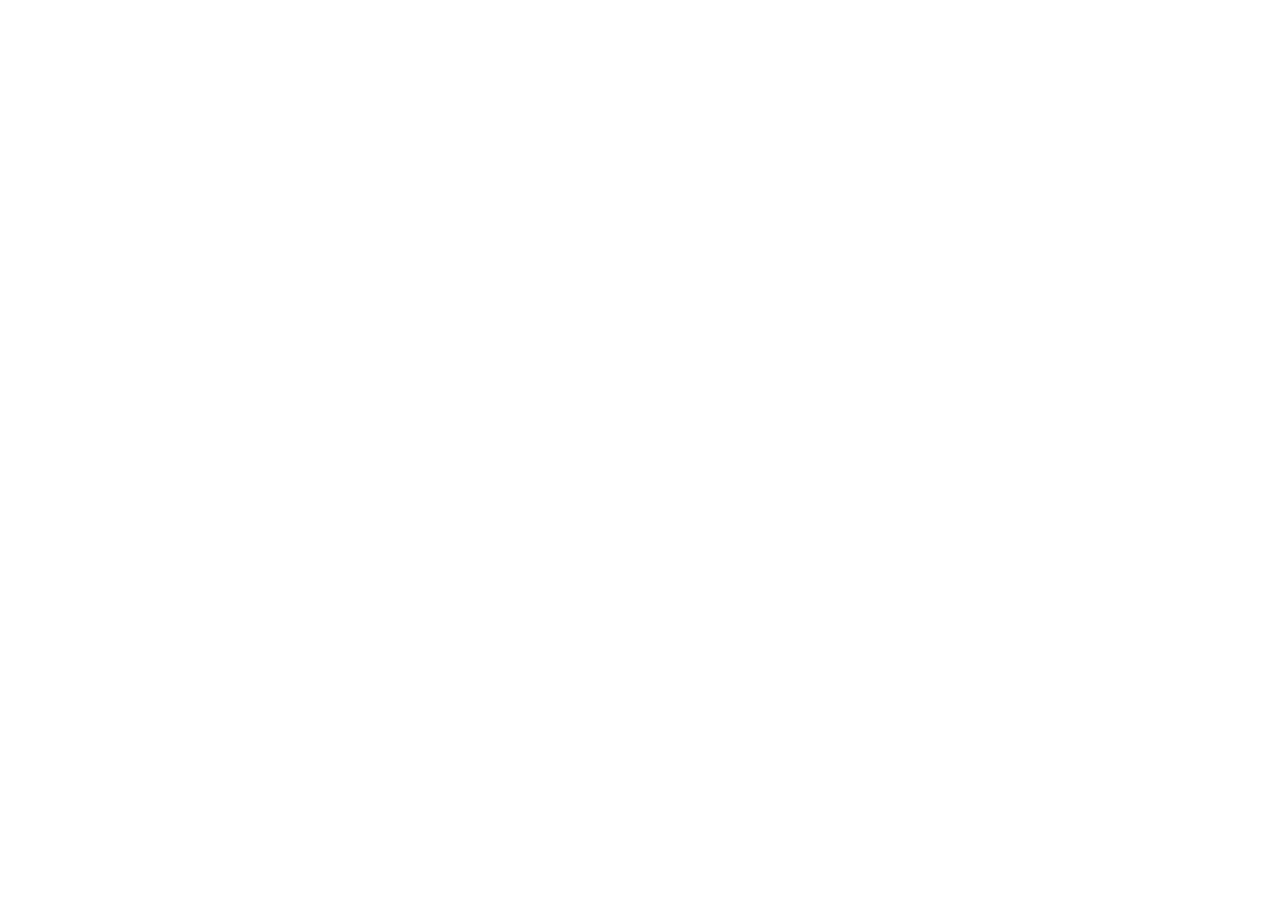
==== index.html @ 270af0a5 ":sparkles: Criando Index" ====
<!DOCTYPE html>
<html lang="pt-br">
<head>
    <meta charset="UTF-8">
    <meta name="viewport" content="width=device-width, initial-scale=1.0">
    <meta name="description" content="Projeto Portfólio">
    <meta name="author" content="Generation Brasil">
    <meta name="keywords" content="HTML, CSS, JavaScript">
    <link rel="icon" type="image/svg" href="./assets/img/favicon.svg" />
    <title>Meu Perfil</title>
</head>
<body>
    
</body>
</html>
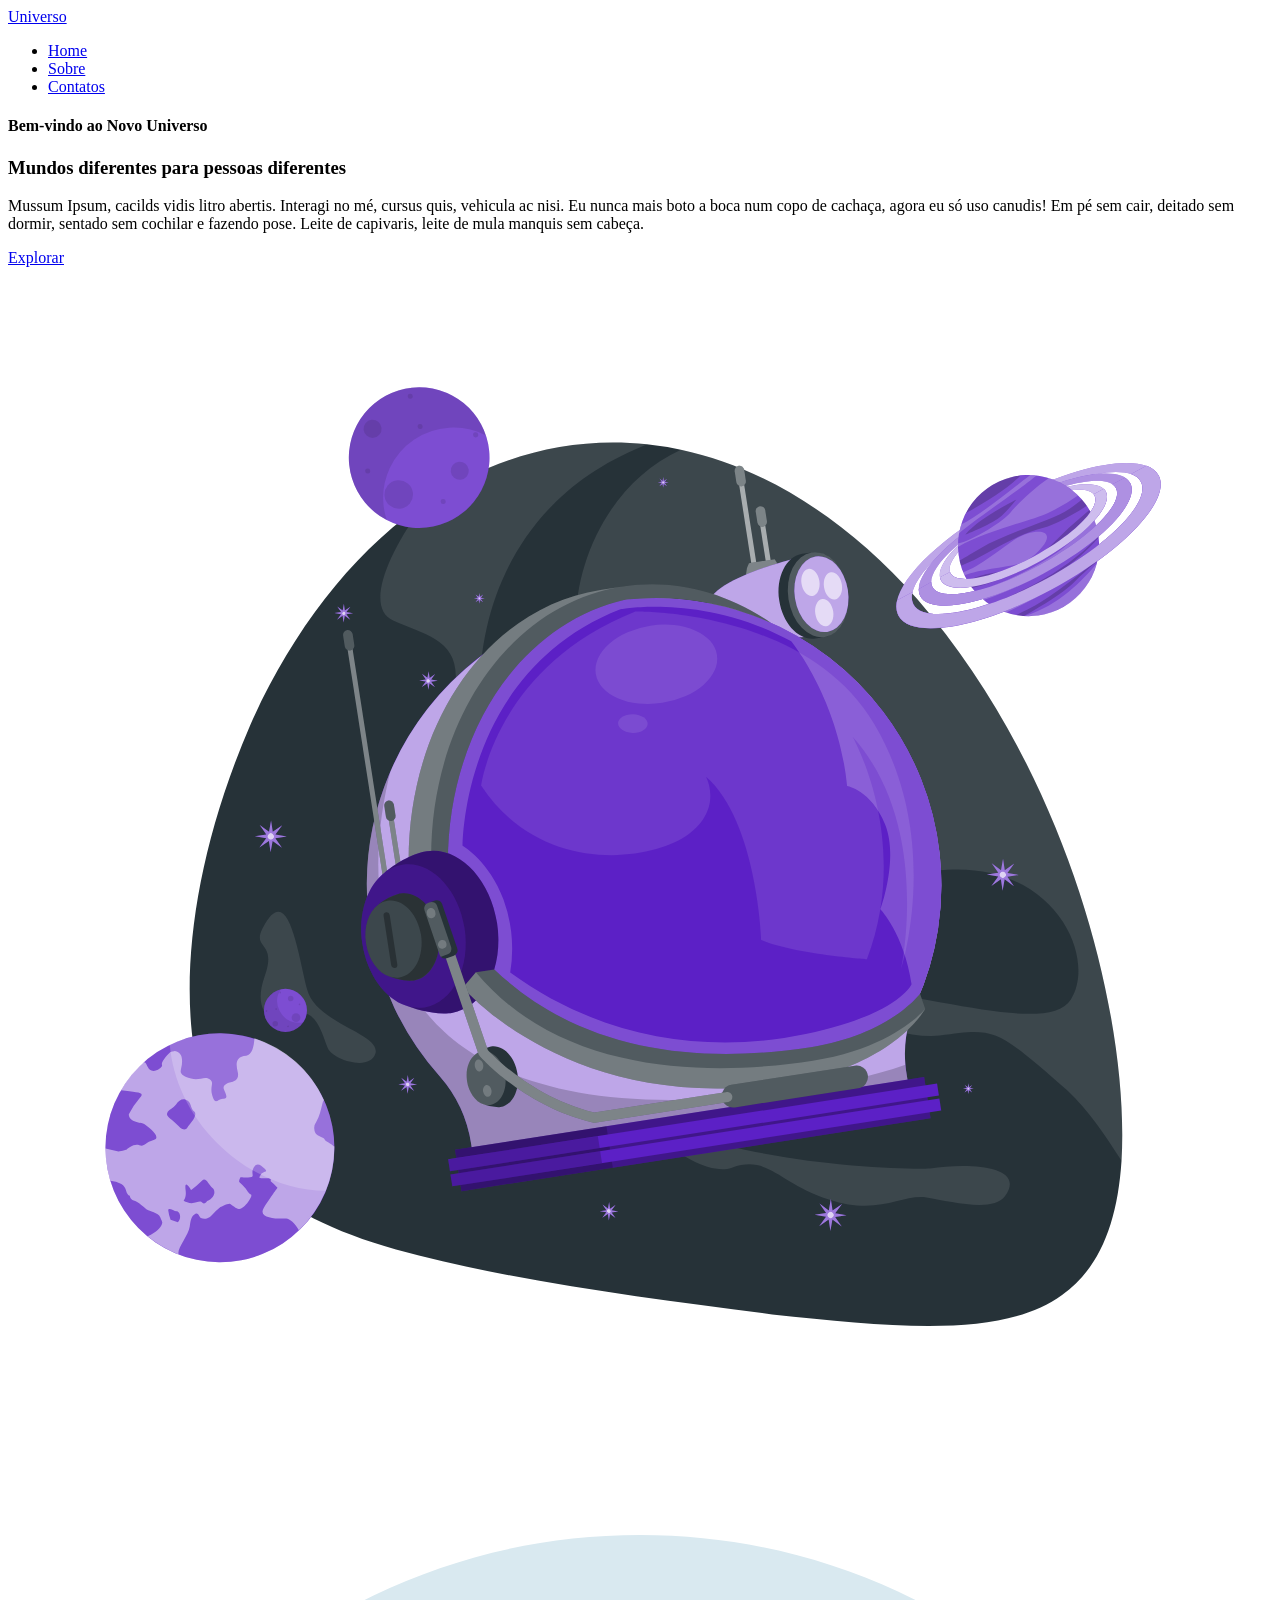
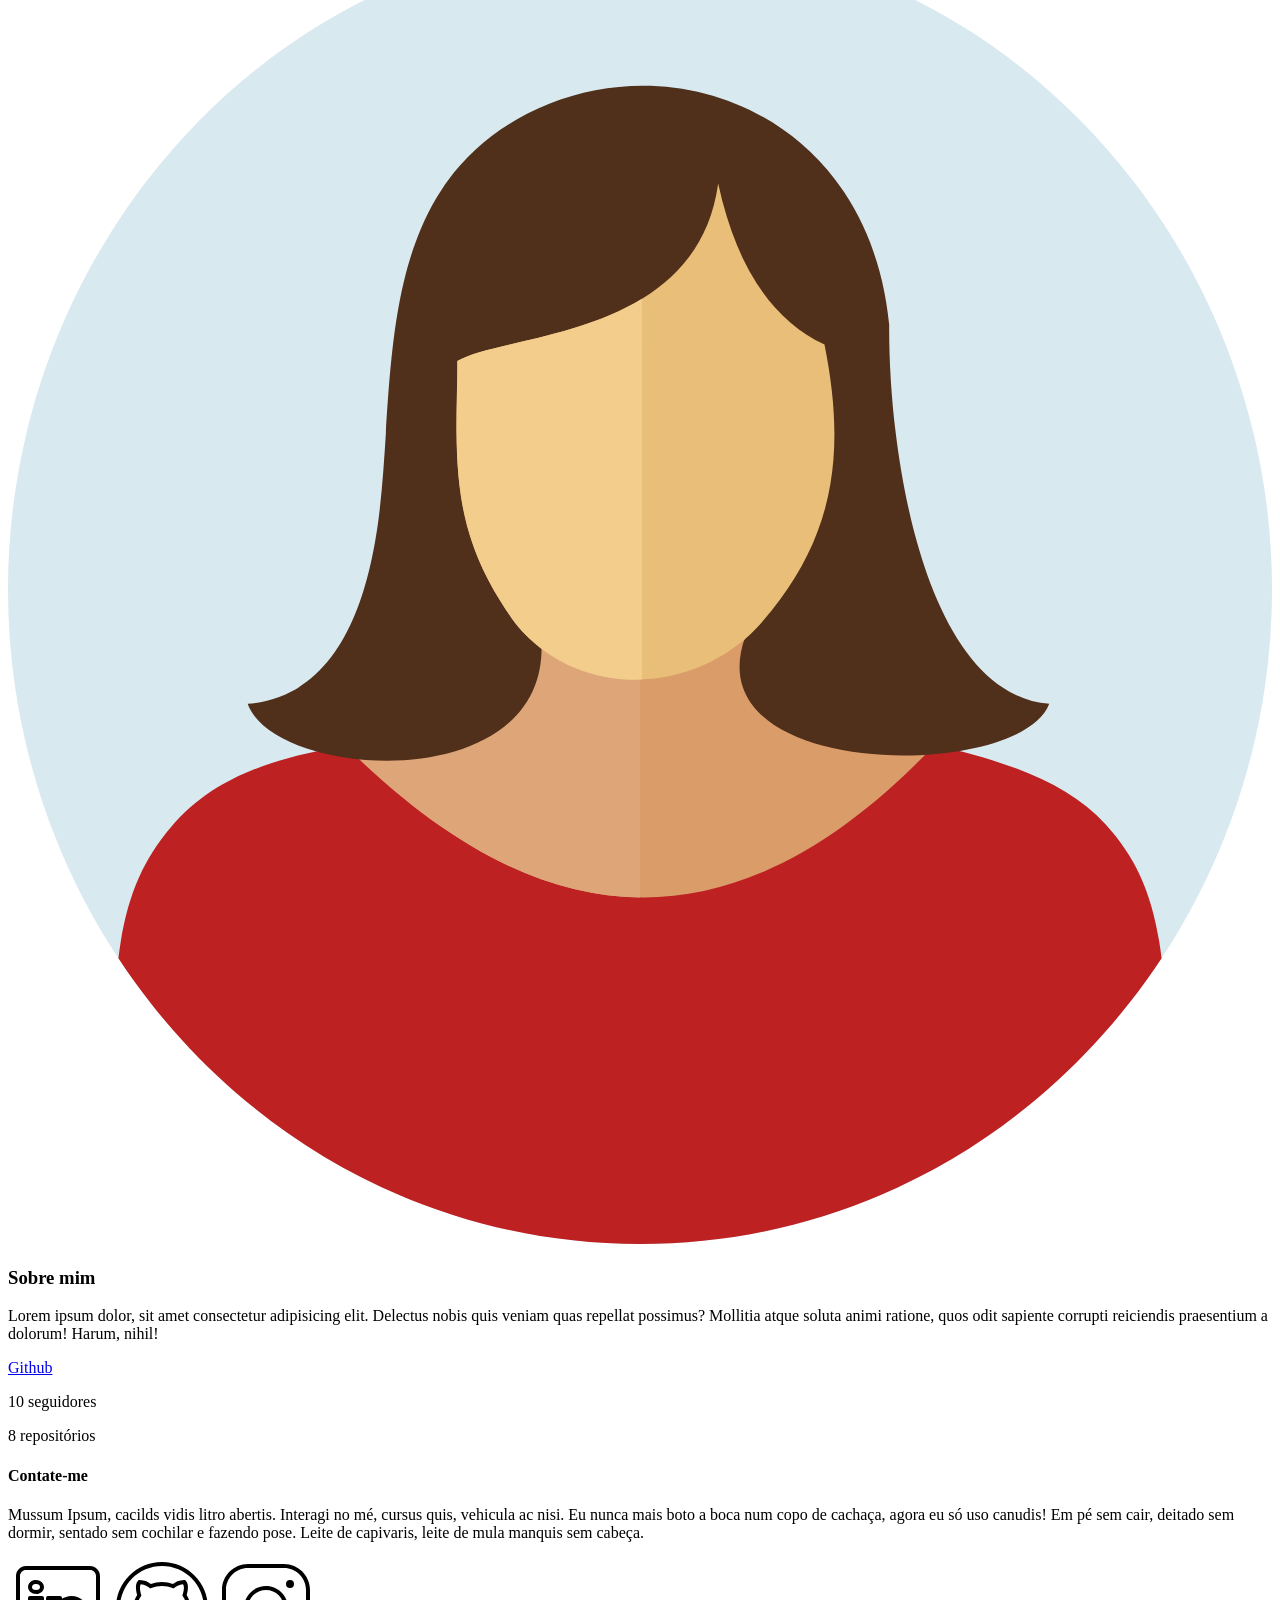
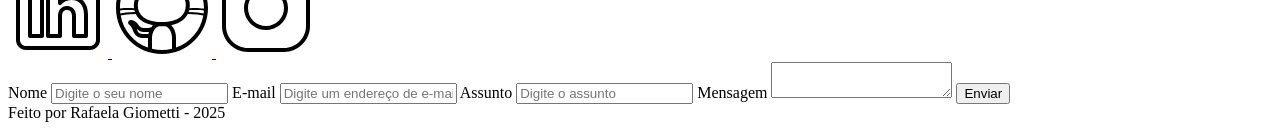
==== commit 0bc11001: ":wrench: Corrigindo Index" ====
--- a/index.html
+++ b/index.html
@@ -3,13 +3,141 @@
 <head>
     <meta charset="UTF-8">
     <meta name="viewport" content="width=device-width, initial-scale=1.0">
-    <meta name="description" content="Projeto Portfólio">
-    <meta name="author" content="Generation Brasil">
-    <meta name="keywords" content="HTML, CSS, JavaScript">
+    <meta name="description" content="Projeto Portfólio da Rafaela, desenvolvedora web fullstack">
+    <meta name="author" content="Rafaela de Souza Giometti">
+    <meta name="keywords" content="portfolio, desenvolvedora, fullstack, HTML, CSS, JavaScript">
     <link rel="icon" type="image/svg" href="./assets/img/favicon.svg" />
     <title>Meu Perfil</title>
 </head>
 <body>
-    
+
+    <!-- Cabeçalho da página -->
+    <header>
+
+        <div id="header_content">
+            <!-- Título do cabeçalho -->
+             <div id="título">
+                <a href="#">Universo</a>
+             </div>
+
+             <!--Menu-->
+            <div id="menu">
+
+        <!-- Barra de Navegação -->
+         <nav>
+            <ul>
+                <li><a href="#">Home</a></li>
+                <li><a href="#about">Sobre</a></li>
+                <li><a href="#contact">Contatos</a></li>
+            </ul>
+         </nav>
+        </div>
+     </div>
+</header>
+
+     <!-- Seção principal da página -->
+    <main>
+
+        <section id="home">
+            <article id="home_texto">
+
+                <h4>Bem-vindo ao Novo Universo</h4>
+                <h1>Mundos diferentes para pessoas diferentes</h1>
+                <p>Mussum Ipsum, cacilds vidis litro abertis. Interagi no mé, cursus quis, vehicula ac nisi. Eu nunca mais boto a boca num copo de cachaça, agora eu só uso canudis! Em pé sem cair, deitado sem dormir, sentado sem cochilar e fazendo pose. Leite de capivaris, leite de mula manquis sem cabeça.</p>
+                <a href="https://github.com/rafagiometti" target="_blank">Explorar</a>
+            </article>
+
+            <article id="home_imagem">
+                <img src="./assets/img/astronauta.svg" alt="Capacete do astronauta com animação">
+
+            </article>
+        </section>
+
+        <section id="about">
+            <img src="./assets/img/user_02.svg" alt="foto perfil github"/>
+       
+        <article id="about_texto">
+            <h1>Sobre mim</h1>
+            <p>Lorem ipsum dolor, sit amet consectetur adipisicing elit. Delectus nobis quis veniam quas repellat possimus? Mollitia atque soluta animi ratione, quos odit sapiente corrupti reiciendis praesentium a dolorum! Harum, nihil!</p>
+
+            <div id="about_github">
+                <a href="https://github.com/rafagiometti" target="_blank">Github</a>
+                <p>10 seguidores</p>
+                <p>8 repositórios</p>
+            </div>
+        </article>
+            
+        </section>
+
+        <section id="contact">
+            <h4>Contate-me</h4>
+            <p>Mussum Ipsum, cacilds vidis litro abertis. Interagi no mé, cursus quis, vehicula ac nisi. Eu nunca mais boto a boca num copo de cachaça, agora eu só uso canudis! Em pé sem cair, deitado sem dormir, sentado sem cochilar e fazendo pose. Leite de capivaris, leite de mula manquis sem cabeça.</p>
+            
+            <div id="icones_redes_sociais">
+                <a href="https://www.linkedin.com/in/rafaelagiometti/
+" target="_blank">
+                    <img src="./assets/img/linkedin.svg" alt="ícone do Linkedin"/>
+                </a>
+
+                <a href="https://github.com/rafagiometti" target="_blank">
+                    <img src="./assets/img/github.svg" alt="ícone do Github"/>
+                 </a>
+
+                    <a href="https://www.instagram.com/rafapic/" target="_blank">
+                    <img src="./assets/img/instagram.svg" alt="ícone do instagram"/>
+                </a>
+            </div>
+
+            <form action="" method="POST">
+                <label for="nome">Nome</label>
+                <input
+                    id="nome"
+                    name="nome"
+                    type="text"
+                    placeholder="Digite o seu nome">
+                    <span id="txtNome"></span>
+
+            
+                <label for="email">E-mail</label>
+                <input
+                    id="email"
+                    name="email"
+                    type="text"
+                    placeholder="Digite um endereço de e-mail válido">
+
+                    <span id="txtEmail"></span>
+
+                    <label for="assunto">Assunto</label>
+                <input
+                    id="assunto"
+                    name="assunto"
+                    type="text"
+                    placeholder="Digite o assunto">
+
+                    <span id="txtAssunto"></span>
+
+                    <label for="mensagem">Mensagem</label>
+                    <textarea
+                    id="mensagem"
+                    name="mensagem"
+                    placeholder="Digite a sua mensagem"
+                    >
+                </textarea>
+
+                <button type="submite">Enviar</button>
+                    
+                </form>
+        </section>
+
+
+
+    </main>
+
+
+    <!-- Rodapé da página -->
+    <footer>
+        Feito por Rafaela Giometti - 2025
+
+    </footer>
 </body>
 </html>
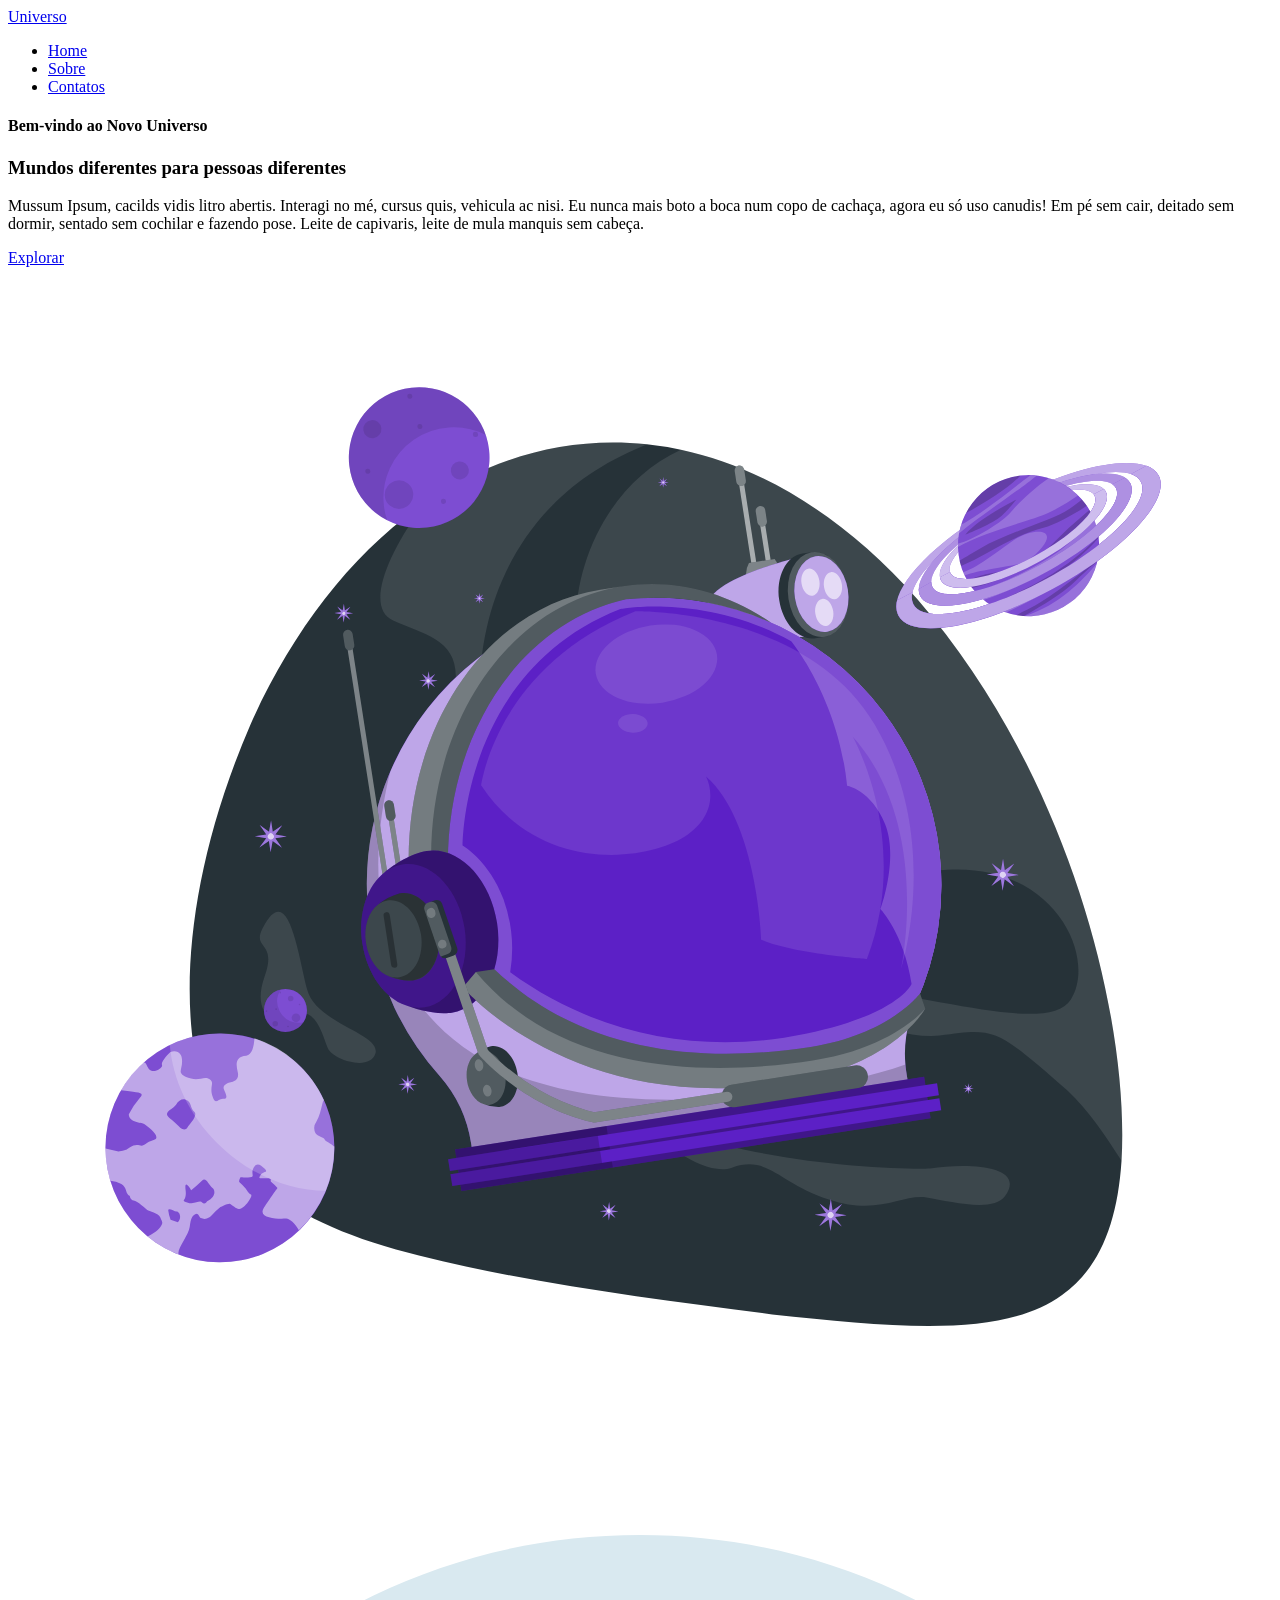
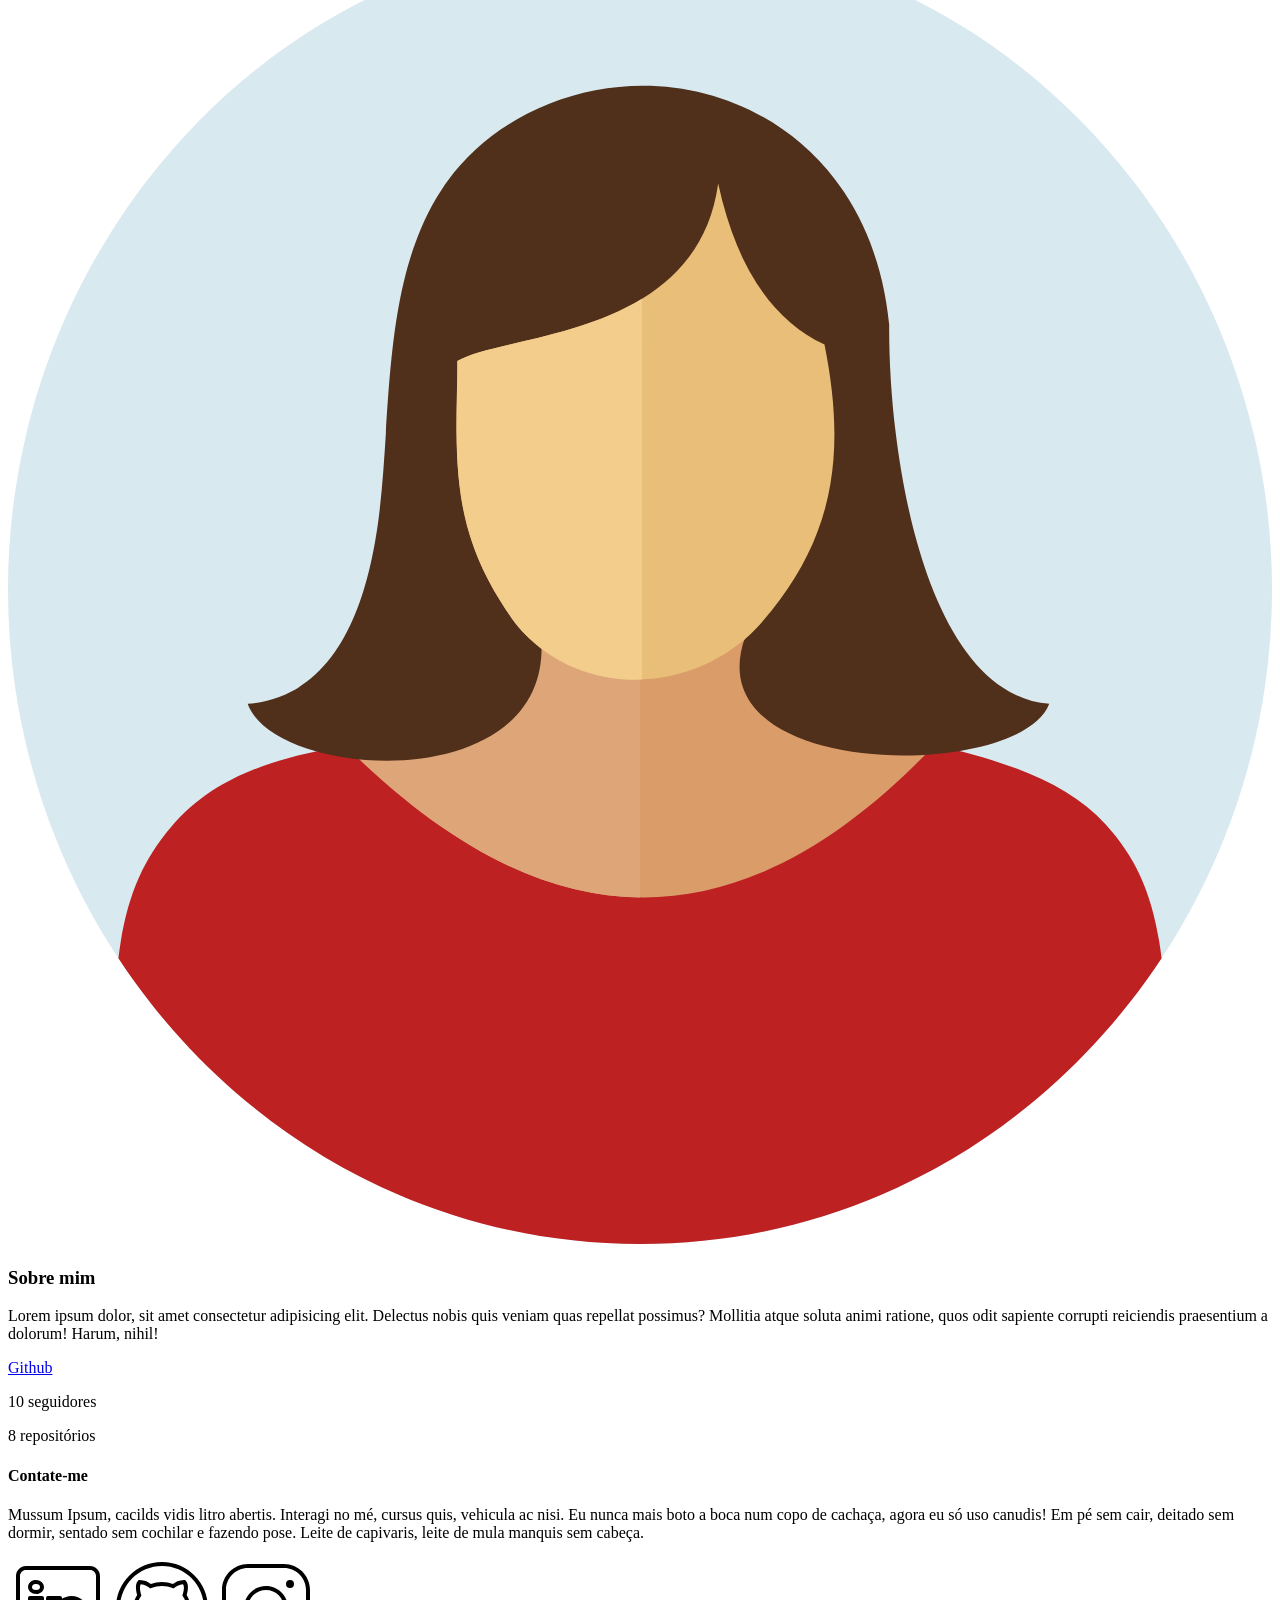
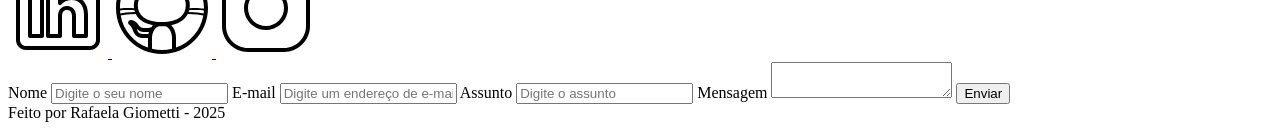
==== commit bb4b1be5: ":sparkles: Adicionando página de sucesso e configurando formulário para redirecionar" ====
--- a/index.html
+++ b/index.html
@@ -88,7 +88,8 @@
                 </a>
             </div>
 
-            <form action="" method="POST">
+            <form action="sucesso.html" method="GET">
+
                 <label for="nome">Nome</label>
                 <input
                     id="nome"
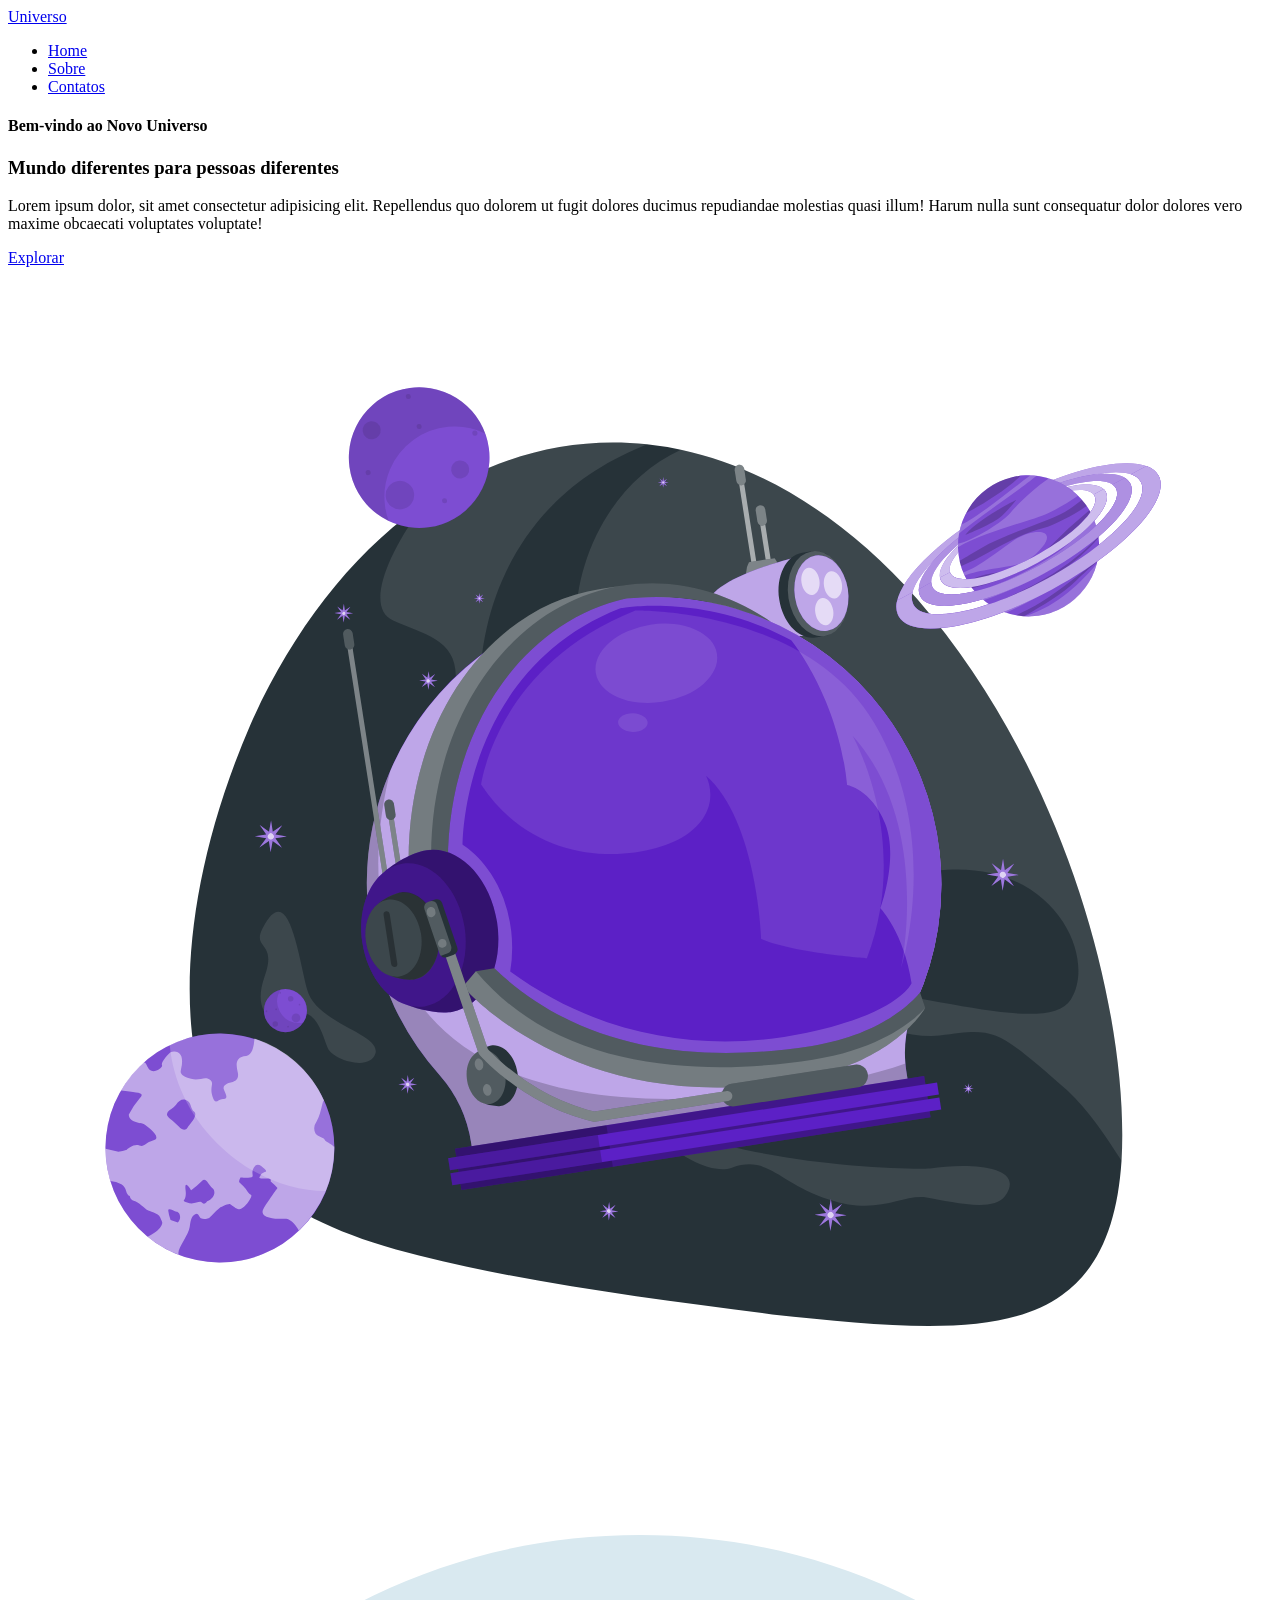
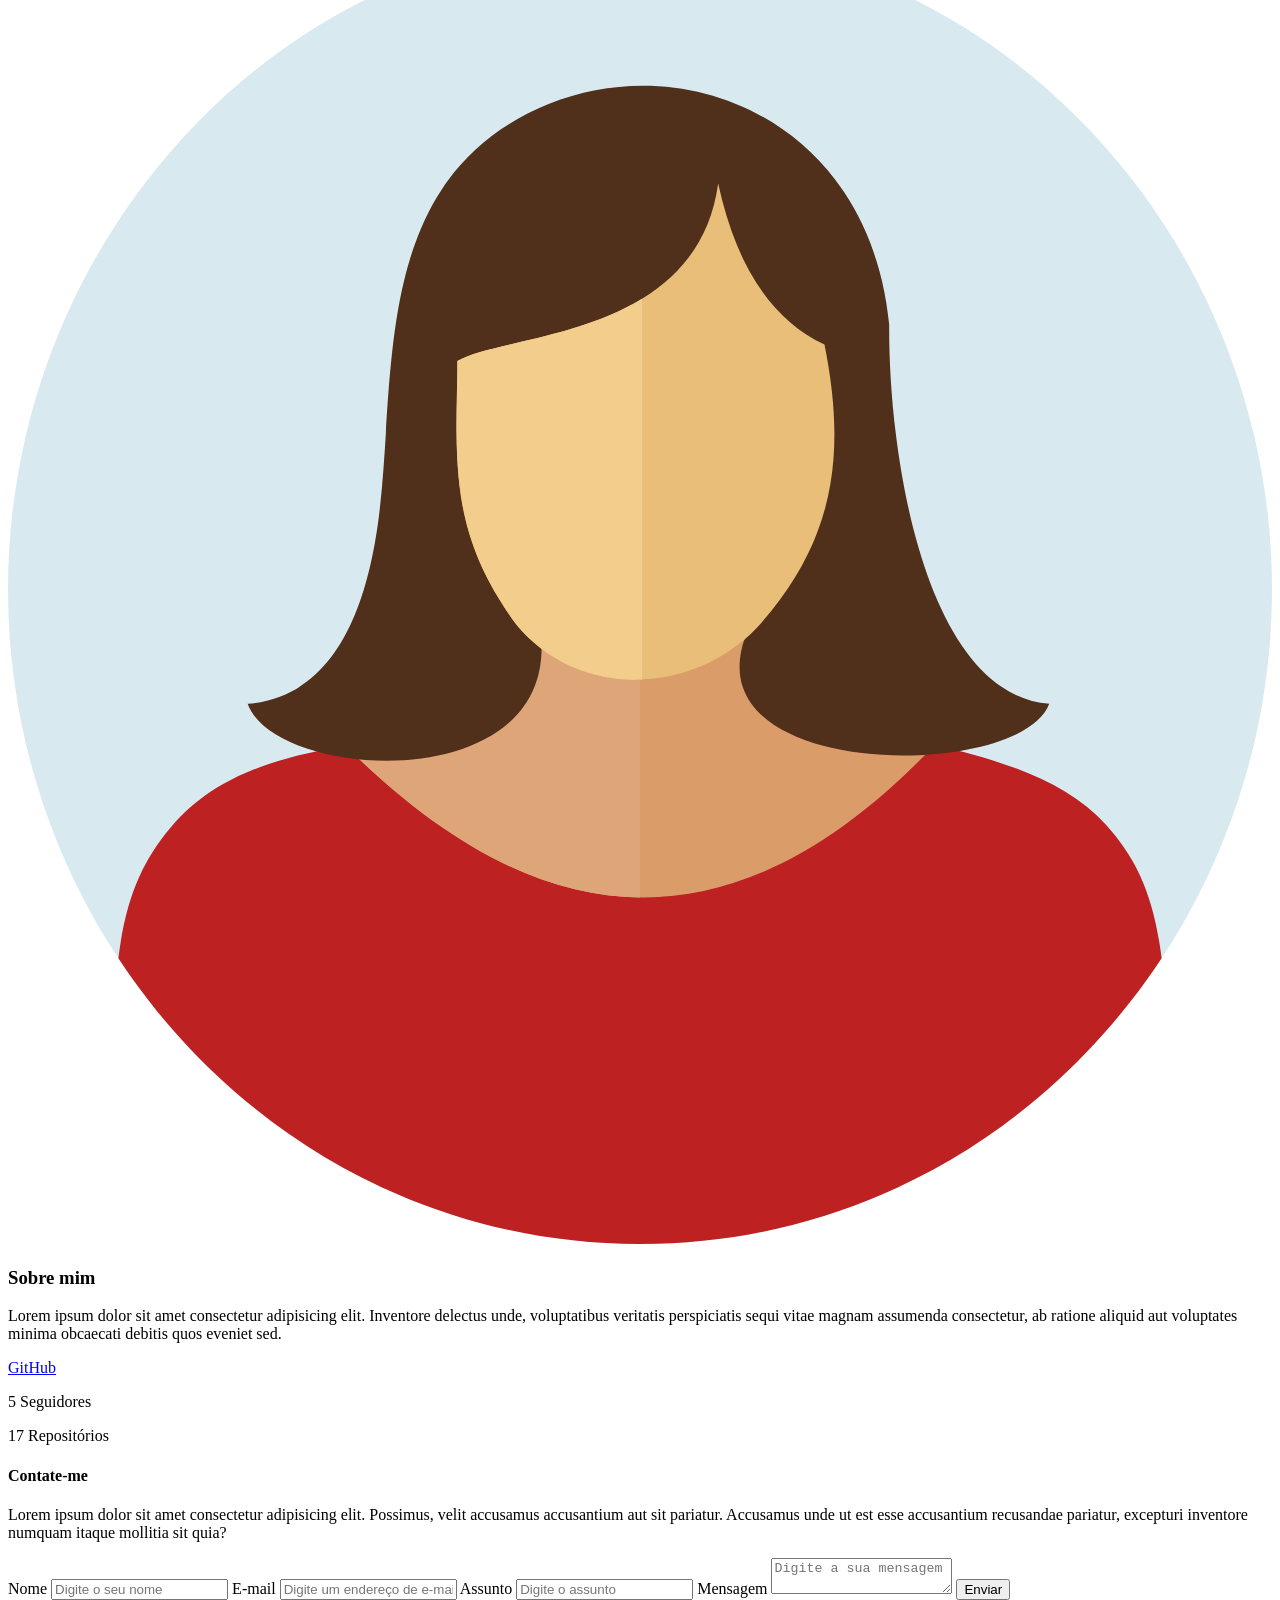
==== commit a7b71291: ":sparkles: Finalizando CSS e ajustando INDEX" ====
--- a/index.html
+++ b/index.html
@@ -1,144 +1,177 @@
 <!DOCTYPE html>
 <html lang="pt-br">
-<head>
-    <meta charset="UTF-8">
-    <meta name="viewport" content="width=device-width, initial-scale=1.0">
-    <meta name="description" content="Projeto Portfólio da Rafaela, desenvolvedora web fullstack">
-    <meta name="author" content="Rafaela de Souza Giometti">
-    <meta name="keywords" content="portfolio, desenvolvedora, fullstack, HTML, CSS, JavaScript">
-    <link rel="icon" type="image/svg" href="./assets/img/favicon.svg" />
-    <title>Meu Perfil</title>
-</head>
-<body>
+  <head>
+    <!-- Servidores de Fontes do Google -->
+    <link rel="preconnect" href="https://fonts.googleapis.com" />
+    <link rel="preconnect" href="https://fonts.gstatic.com" crossorigin />
 
-    <!-- Cabeçalho da página -->
-    <header>
+    <!-- Fonte do Google - Poppins -->
+    <link
+      href="https://fonts.googleapis.com/css2?family=Poppins&display=swap"
+      rel="stylesheet"
+    />
 
-        <div id="header_content">
-            <!-- Título do cabeçalho -->
-             <div id="título">
-                <a href="#">Universo</a>
-             </div>
+    <meta charset="UTF-8" />
+    <meta name="viewport" content="width=device-width, initial-scale=1.0" />
+    <meta
+      name="description"
+      content="Projeto para portfólio de Rafaela Giometti"
+    />
+    <meta name="author" content="Rafaela Giometti" />
+    <meta
+      name="keywords"
+      content="portfólio, desenvolvedor, web, mobile, fullstack, HTML CSS, JavaScript, Rafaela Giometti"
+    />
+    <link rel="icon" href="./assets/img/favicon.svg" />
 
-             <!--Menu-->
-            <div id="menu">
+    <link rel="stylesheet" href="./assets/css/styles.css" />
 
-        <!-- Barra de Navegação -->
-         <nav>
-            <ul>
-                <li><a href="#">Home</a></li>
-                <li><a href="#about">Sobre</a></li>
-                <li><a href="#contact">Contatos</a></li>
+    <title>Portfólio de Rafaela Giometti - Home</title>
+  </head>
+  <body>
+    <header class="flex menu_container">
+      <div id="header_content" class="menu_content">
+        <div id="titulo">
+          <a href="#"> Universo </a>
+        </div>
+
+        <div id="menu" class="flex">
+          <nav>
+            <ul class="menu_list">
+              <li>
+                <a href="#"> Home </a>
+              </li>
+              <li>
+                <a href="#about"> Sobre </a>
+              </li>
+              <li>
+                <a href="#contact"> Contatos </a>
+              </li>
             </ul>
-         </nav>
+          </nav>
         </div>
-     </div>
-</header>
+      </div>
+    </header>
 
-     <!-- Seção principal da página -->
     <main>
+      <section id="home" class="flex home_container">
+        <article id="home_texto" class="flex home_content">
+          <h4>Bem-vindo ao Novo Universo</h4>
+          <h1>Mundo diferentes para pessoas diferentes</h1>
+          <p>
+            Lorem ipsum dolor, sit amet consectetur adipisicing elit.
+            Repellendus quo dolorem ut fugit dolores ducimus repudiandae
+            molestias quasi illum! Harum nulla sunt consequatur dolor dolores
+            vero maxime obcaecati voluptates voluptate!
+          </p>
+          <a
+            href="https://github.com/rafagiometti" 
+            target="_blank"
+            class="botao"
+          >
+            Explorar
+          </a>
+        </article>
 
-        <section id="home">
-            <article id="home_texto">
+        <article id="home_imagem" class="flex home_content">
+          <img
+            src="./assets/img/astronauta.svg"
+            alt="Capacete do astronauta com animação"
+          />
+        </article>
+      </section>
 
-                <h4>Bem-vindo ao Novo Universo</h4>
-                <h1>Mundos diferentes para pessoas diferentes</h1>
-                <p>Mussum Ipsum, cacilds vidis litro abertis. Interagi no mé, cursus quis, vehicula ac nisi. Eu nunca mais boto a boca num copo de cachaça, agora eu só uso canudis! Em pé sem cair, deitado sem dormir, sentado sem cochilar e fazendo pose. Leite de capivaris, leite de mula manquis sem cabeça.</p>
-                <a href="https://github.com/rafagiometti" target="_blank">Explorar</a>
-            </article>
+      <section id="about" class="flex sobre_container">
+        <img src="./assets/img/user_02.svg" alt="Foto do perfil do GitHub" />
+        <article id="about_texto">
+          <h1>Sobre mim</h1>
+          <p>
+            Lorem ipsum dolor sit amet consectetur adipisicing elit. Inventore
+            delectus unde, voluptatibus veritatis perspiciatis sequi vitae
+            magnam assumenda consectetur, ab ratione aliquid aut voluptates
+            minima obcaecati debitis quos eveniet sed.
+          </p>
 
-            <article id="home_imagem">
-                <img src="./assets/img/astronauta.svg" alt="Capacete do astronauta com animação">
+          <div id="about_github" class="flex sobre_github">
+            <a
+              href="https://github.com/rafagiometti" 
+              target="_blank"
+              class="botao"
+              >GitHub</a
+            >
+            <p>5 Seguidores</p>
+            <p>17 Repositórios</p>
+          </div>
+        </article>
+      </section>
 
-            </article>
-        </section>
+      <section id="contact" class="contato_container">
+        <article id="redes_sociais" class="contato_content">
+          <h4>Contate-me</h4>
+          <p>
+            Lorem ipsum dolor sit amet consectetur adipisicing elit. Possimus,
+            velit accusamus accusantium aut sit pariatur. Accusamus unde ut est
+            esse accusantium recusandae pariatur, excepturi inventore numquam
+            itaque mollitia sit quia?
+          </p>
 
-        <section id="about">
-            <img src="./assets/img/user_02.svg" alt="foto perfil github"/>
-       
-        <article id="about_texto">
-            <h1>Sobre mim</h1>
-            <p>Lorem ipsum dolor, sit amet consectetur adipisicing elit. Delectus nobis quis veniam quas repellat possimus? Mollitia atque soluta animi ratione, quos odit sapiente corrupti reiciendis praesentium a dolorum! Harum, nihil!</p>
+          <div id="icones_redes_sociais" class="social_container">
+            <a
+              href="https://www.linkedin.com/in/rafaelagiometti/" 
+              target="_blank"
+              class="social_icon"
+            >
+            </a>
+            <a
+              href="https://github.com/rafagiometti" 
+              target="_blank"
+              class="social_icon"
+            >
+            </a>
+          </div>
+        </article>
 
-            <div id="about_github">
-                <a href="https://github.com/rafagiometti" target="_blank">Github</a>
-                <p>10 seguidores</p>
-                <p>8 repositórios</p>
-            </div>
-        </article>
-            
-        </section>
+        <form action="" method="POST">
+          <label for="nome">Nome</label>
+          <input
+            id="nome"
+            name="nome"
+            type="text"
+            placeholder="Digite o seu nome"
+          />
+          <span id="txtNome"> </span>
 
-        <section id="contact">
-            <h4>Contate-me</h4>
-            <p>Mussum Ipsum, cacilds vidis litro abertis. Interagi no mé, cursus quis, vehicula ac nisi. Eu nunca mais boto a boca num copo de cachaça, agora eu só uso canudis! Em pé sem cair, deitado sem dormir, sentado sem cochilar e fazendo pose. Leite de capivaris, leite de mula manquis sem cabeça.</p>
-            
-            <div id="icones_redes_sociais">
-                <a href="https://www.linkedin.com/in/rafaelagiometti/
-" target="_blank">
-                    <img src="./assets/img/linkedin.svg" alt="ícone do Linkedin"/>
-                </a>
+          <label for="email">E-mail</label>
+          <input
+            id="email"
+            name="email"
+            type="email"
+            placeholder="Digite um endereço de e-mail válido"
+          />
+          <span id="txtEmail"> </span>
 
-                <a href="https://github.com/rafagiometti" target="_blank">
-                    <img src="./assets/img/github.svg" alt="ícone do Github"/>
-                 </a>
+          <label for="assunto">Assunto</label>
+          <input
+            id="assunto"
+            name="assunto"
+            type="text"
+            placeholder="Digite o assunto"
+          />
+          <span id="txtAssunto"> </span>
 
-                    <a href="https://www.instagram.com/rafapic/" target="_blank">
-                    <img src="./assets/img/instagram.svg" alt="ícone do instagram"/>
-                </a>
-            </div>
+          <label for="mensagem"> Mensagem </label>
 
-            <form action="sucesso.html" method="GET">
+          <textarea
+            id="mensagem"
+            name="mensagem"
+            placeholder="Digite a sua mensagem"
+          ></textarea>
 
-                <label for="nome">Nome</label>
-                <input
-                    id="nome"
-                    name="nome"
-                    type="text"
-                    placeholder="Digite o seu nome">
-                    <span id="txtNome"></span>
-
-            
-                <label for="email">E-mail</label>
-                <input
-                    id="email"
-                    name="email"
-                    type="text"
-                    placeholder="Digite um endereço de e-mail válido">
-
-                    <span id="txtEmail"></span>
-
-                    <label for="assunto">Assunto</label>
-                <input
-                    id="assunto"
-                    name="assunto"
-                    type="text"
-                    placeholder="Digite o assunto">
-
-                    <span id="txtAssunto"></span>
-
-                    <label for="mensagem">Mensagem</label>
-                    <textarea
-                    id="mensagem"
-                    name="mensagem"
-                    placeholder="Digite a sua mensagem"
-                    >
-                </textarea>
-
-                <button type="submite">Enviar</button>
-                    
-                </form>
-        </section>
-
-
-
+          <button type="submit" class="botao">Enviar</button>
+        </form>
+      </section>
     </main>
 
-
-    <!-- Rodapé da página -->
-    <footer>
-        Feito por Rafaela Giometti - 2025
-
-    </footer>
-</body>
+    <footer> Feito por Rafaela de Souza Giometti | 2025</footer>
+  </body>
 </html>
--- a/assets/css/styles.css
+++ b/assets/css/styles.css
@@ -0,0 +1,45 @@
+<!DOCTYPE html>
+<html lang="pt-br">
+<head>
+    <meta charset="UTF-8">
+ <link rel="preconnect" href="https://fonts.googleapis.com" />
+    <link rel="preconnect" href="https://fonts.gstatic.com" crossorigin />
+
+    <link
+      href="https://fonts.googleapis.com/css2?family=Poppins&display=swap"
+      rel="stylesheet"
+    />
+    <meta name="viewport" content="width=device-width, initial-scale=1.0">
+    <meta name="description" content="Obrigada por entrar em contato!">
+    <meta name="author" content="Rafaela Giometti" />
+    <meta name="keywords" content="portfólio, desenvolvedor, web, fullstack, HTML, CSS, JavaScrip, Java, Rafaela Giometti">
+    <link rel="icon" href="./assets/img/favicon.svg" />
+    <title>Portfólio - Rafaela Giometti</title>
+</head>
+<body>
+    <!-- Cabeçalho -->
+    <header>
+        <div id="header_content">
+            <div id="titulo">
+                <a href="#">Universo</a>
+            </div>
+        </div>
+    </header>
+
+    <!-- Conteúdo da mensagem de sucesso -->
+    <main>
+        <div id="conteudo">
+            <div id="mensagem_sucesso">
+                <h1>E-mail enviado com Sucesso!</h1>
+                <p>Obrigada por entrar em contato, logo mais retornarei sua mensagem.</p>
+                <button id="botao_voltar">
+                    Voltar
+                </button>
+            </div>
+        </div>
+    </main>
+
+    <!-- Rodapé -->
+    <footer>Feito por Rafaela de Souza Giometti | 2025</footer>
+</body>
+</html>
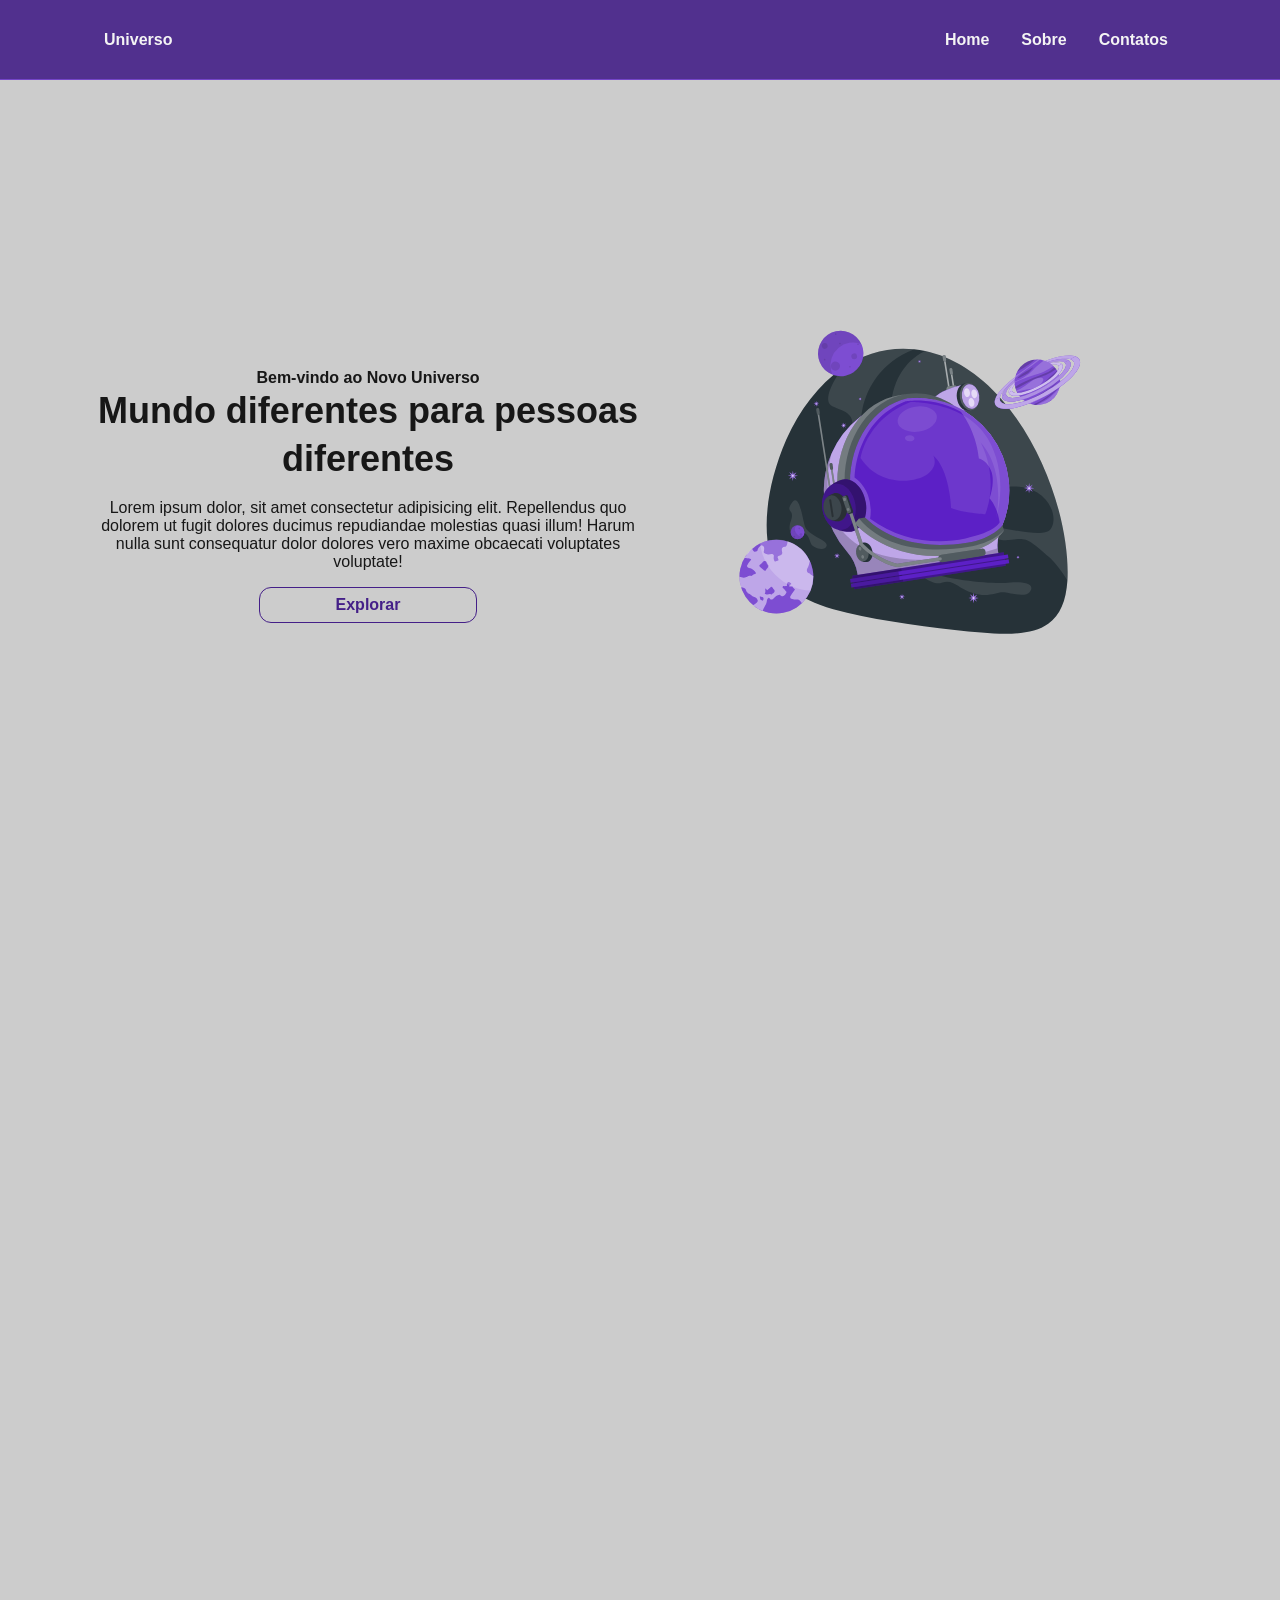
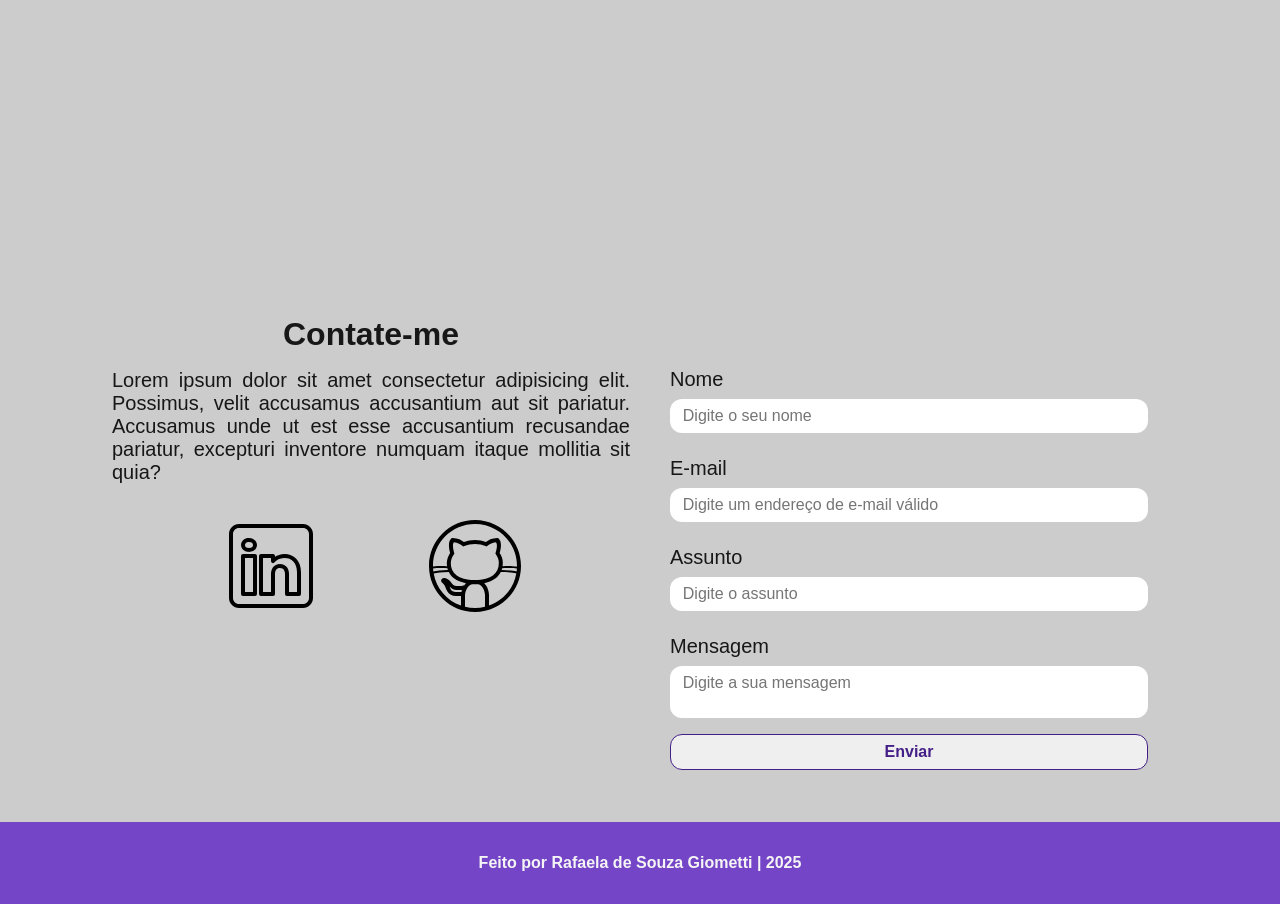
==== commit 63ad63e6: ":sparkles: Adicionando script.js e conectando index.html" ====
--- a/index.html
+++ b/index.html
@@ -82,27 +82,6 @@
       </section>
 
       <section id="about" class="flex sobre_container">
-        <img src="./assets/img/user_02.svg" alt="Foto do perfil do GitHub" />
-        <article id="about_texto">
-          <h1>Sobre mim</h1>
-          <p>
-            Lorem ipsum dolor sit amet consectetur adipisicing elit. Inventore
-            delectus unde, voluptatibus veritatis perspiciatis sequi vitae
-            magnam assumenda consectetur, ab ratione aliquid aut voluptates
-            minima obcaecati debitis quos eveniet sed.
-          </p>
-
-          <div id="about_github" class="flex sobre_github">
-            <a
-              href="https://github.com/rafagiometti" 
-              target="_blank"
-              class="botao"
-              >GitHub</a
-            >
-            <p>5 Seguidores</p>
-            <p>17 Repositórios</p>
-          </div>
-        </article>
       </section>
 
       <section id="contact" class="contato_container">
@@ -131,7 +110,10 @@
           </div>
         </article>
 
-        <form action="" method="POST">
+        <form action="https://formsubmit.co/rafaela.giometti@mail.usf.edu.br" method="POST" id="formulario">
+          
+          <input type="hidden" name="_next" value="http://127.0.0.1:5500/sucesso.html">
+          <input type="hidden" name="_captcha" value="false">
           <label for="nome">Nome</label>
           <input
             id="nome"
@@ -173,5 +155,10 @@
     </main>
 
     <footer> Feito por Rafaela de Souza Giometti | 2025</footer>
+
+    <!-- Script JavaScript -->
+     <script src="./assets/js/script.js"></script>
+
   </body>
+
 </html>
--- a/assets/css/styles.css
+++ b/assets/css/styles.css
@@ -1,45 +1,421 @@
-<!DOCTYPE html>
-<html lang="pt-br">
-<head>
-    <meta charset="UTF-8">
- <link rel="preconnect" href="https://fonts.googleapis.com" />
-    <link rel="preconnect" href="https://fonts.gstatic.com" crossorigin />
-
-    <link
-      href="https://fonts.googleapis.com/css2?family=Poppins&display=swap"
-      rel="stylesheet"
-    />
-    <meta name="viewport" content="width=device-width, initial-scale=1.0">
-    <meta name="description" content="Obrigada por entrar em contato!">
-    <meta name="author" content="Rafaela Giometti" />
-    <meta name="keywords" content="portfólio, desenvolvedor, web, fullstack, HTML, CSS, JavaScrip, Java, Rafaela Giometti">
-    <link rel="icon" href="./assets/img/favicon.svg" />
-    <title>Portfólio - Rafaela Giometti</title>
-</head>
-<body>
-    <!-- Cabeçalho -->
-    <header>
-        <div id="header_content">
-            <div id="titulo">
-                <a href="#">Universo</a>
-            </div>
-        </div>
-    </header>
-
-    <!-- Conteúdo da mensagem de sucesso -->
-    <main>
-        <div id="conteudo">
-            <div id="mensagem_sucesso">
-                <h1>E-mail enviado com Sucesso!</h1>
-                <p>Obrigada por entrar em contato, logo mais retornarei sua mensagem.</p>
-                <button id="botao_voltar">
-                    Voltar
-                </button>
-            </div>
-        </div>
-    </main>
-
-    <!-- Rodapé -->
-    <footer>Feito por Rafaela de Souza Giometti | 2025</footer>
-</body>
-</html>+/*RESETAR CONFIGURAÇÕES DO NAVEGADOR*/
+
+* {
+  margin: 0;
+  padding: 0;
+  box-sizing: border-box;
+  text-decoration: none;
+  font-weight: 400;
+  outline: none;
+  font-family: "Poppins", sans-serif;
+}
+
+:root {
+  --purple-200: #9a7bd1;
+  --purple-500: #6b36c8;
+  --purple-800: #441f88;
+  --gray-200: #cccccc;
+  --gray-400: #505861;
+  --black-800: #171717;
+  --white: #f9f9f9;
+}
+
+html {
+  width: 100%;
+  height: 100vh;
+  scroll-behavior: smooth;
+}
+
+body {
+  background-color: var(--gray-200);
+  color: var(--black-800);
+  -webkit-font-smoothing: antialiased;
+  -moz-osx-font-smoothing: grayscale;
+}
+
+button,
+a {
+  cursor: pointer;
+}
+
+.botao {
+  padding: 0.5rem 2rem;
+  border: 1px solid var(--purple-800);
+  border-radius: 0.75rem;
+  font-size: 1rem;
+  font-weight: 700;
+  text-align: center;
+  color: var(--purple-800);
+  background-color: none;
+  transition: all ease-in 0.2s;
+}
+
+.botao:hover {
+  color: var(--white);
+  background-color: var(--purple-800);
+}
+
+.flex {
+  display: flex;
+  justify-content: center;
+  align-items: center;
+}
+
+.menu_container {
+  position: sticky;
+  top: 0;
+  width: 100%;
+  height: 5rem;
+  background-color: var(--purple-800);
+  border-bottom: 1px solid var(--purple-500);
+  filter: opacity(0.9);
+  z-index: 1000;
+}
+
+.menu_container a {
+  font-weight: 700;
+  color: var(--white);
+}
+
+.menu_container a:hover {
+  color: var(--purple-200);
+}
+
+.menu_content {
+  display: flex;
+  justify-content: space-between;
+  align-items: center;
+  width: 100%;
+  height: 100%;
+  max-width: 1120px;
+  padding: 0 1.5rem;
+}
+
+.menu_list {
+  display: flex;
+  text-align: center;
+  list-style: none;
+  margin: 0;
+  padding: 0;
+}
+
+.menu_list li {
+  margin-left: 1rem;
+}
+
+.menu_list a {
+  display: block;
+  padding: 0.5rem;
+}
+
+#menu_content_sucess {
+  width: 100%;
+  max-width: 1120px;
+  padding: 0 1.5rem;
+  display: flex;
+  justify-content: center;
+  align-items: center;
+}
+
+#menu_content_sucess a {
+  font-size: 1rem;
+  font-weight: 700;
+}
+
+.home_container {
+  height: calc(100vh - 6.25rem);
+  max-width: 1120px;
+  margin: 1rem auto;
+  padding: 0 1rem;
+}
+
+.home_container p,
+h1,
+h4 {
+  text-align: center;
+}
+
+.home_container h1 {
+  font-size: 2.25rem;
+  font-weight: 700;
+  line-height: 3rem;
+}
+
+.home_container h4 {
+  font-weight: 700;
+}
+
+.home_container p {
+  margin: 1rem 0;
+}
+
+.home_container .botao {
+  width: 40%;
+}
+
+.home_content {
+  flex-direction: column;
+  width: 50vw;
+}
+
+.home_content img {
+  width: 75%;
+}
+
+.sobre_container {
+  max-width: 1120px;
+  margin: -1.25rem auto;
+  padding: 0 1rem;
+  height: 100vh;
+}
+
+.sobre_container img {
+  width: 30%;
+  margin: 1rem;
+  border: 5px solid var(--purple-500);
+  border-radius: 50%;
+}
+
+.sobre_container h2 {
+  font-size: 2rem;
+  font-weight: bold;
+  line-height: 3rem;
+  text-align: center;
+}
+
+.sobre_container p {
+  margin: 1rem 0;
+  text-align: center;
+}
+
+.sobre_github {
+  justify-content: space-evenly;
+}
+
+#sobre_texto {
+  margin-left: 2rem;
+}
+
+.contato_container {
+  display: grid;
+  grid-template-columns: 1fr 1fr;
+  gap: 1.25rem;
+  max-width: 1120px;
+  margin: 4rem auto 2rem;
+  padding: 0 2rem;
+}
+
+.contato_container h4 {
+  margin: 1rem 0;
+  font-size: 2rem;
+  font-weight: 700;
+}
+
+.contato_content {
+  flex-direction: column;
+  margin: 4rem 0 0 0;
+  font-size: 1.25rem;
+}
+
+.contato_content p {
+  display: block;
+  text-align: justify;
+}
+
+.social_container {
+  display: flex;
+  justify-content: space-evenly;
+  margin: 2rem 0 0 0;
+}
+
+.social_icon:first-child {
+  width: 6rem;
+  height: 6rem;
+  background-image: url("../img/linkedin.svg");
+  background-repeat: no-repeat;
+  transition: all ease-in 0.3s;
+}
+
+.social_icon:first-child:hover {
+  background-image: url("../img/linkedin_colorido.svg");
+}
+
+.social_icon:nth-child(2) {
+  width: 6rem;
+  height: 6rem;
+  background-image: url("../img/github.svg");
+  background-repeat: no-repeat;
+  transition: all ease-in 0.3s;
+}
+
+.social_icon:nth-child(2):hover {
+  background-image: url("../img/github_colorido.svg");
+}
+
+form {
+  display: flex;
+  flex-direction: column;
+  margin: 7rem 0 0 0;
+  padding: 1.25rem;
+}
+
+form label {
+  font-size: 1.25rem;
+  text-align: left;
+}
+
+form input,
+form textarea {
+  width: 100%;
+  margin: 0.5rem 0 1rem;
+  padding: 0.5rem 0.8rem;
+  border-radius: 0.75rem;
+  border: none;
+  font-size: 1rem;
+}
+
+textarea {
+  resize: none;
+}
+
+form span {
+  margin-bottom: 0.5rem;
+  margin-left: 0.75rem;
+  font-size: 0.75rem;
+  line-height: 1.25rem;
+  color: red;
+}
+
+footer {
+  margin: 0;
+  padding: 2rem;
+  font-weight: bold;
+  text-align: center;
+  color: var(--white);
+  background-color: var(--purple-500);
+  filter: opacity(0.9);
+}
+
+.home_container_sucess {
+  height: calc(100vh - 12.5rem);
+  max-width: 1120px;
+  margin: 1rem auto;
+  padding: 0 1rem;
+}
+
+#home_sucess {
+  width: 50vw;
+  flex-direction: column;
+  gap: 1rem;
+}
+
+#home_sucess h1 {
+  font-size: 2rem;
+  font-weight: 700;
+}
+
+#home_sucess h4 {
+  font-size: 1.25rem;
+  padding: 1rem;
+}
+
+.sobre_container {
+  max-width: 1120px;
+  margin: -1.25rem auto;
+  padding: 0 1rem;
+  height: 100vh;
+}
+
+.sobre_container img {
+  width: 30%;
+  margin: 1rem;
+  border: 5px solid var(--purple-500);
+  border-radius: 50%;
+}
+
+.sobre_container h2 {
+  font-size: 2rem;
+  font-weight: bold;
+  line-height: 3rem;
+  text-align: center;
+}
+
+.sobre_container p {
+  margin: 1rem 0;
+  text-align: center;
+}
+
+.sobre_github {
+  justify-content: space-evenly;
+}
+
+#sobre_texto {
+  margin-left: 2rem;
+}
+
+@media screen and (max-width: 960px) {
+  body {
+    display: flex;
+    flex-direction: column;
+    min-height: 100vh;
+  }
+
+  main {
+    flex: 1;
+    flex-direction: column;
+  }
+
+  footer {
+    margin-top: auto;
+  }
+
+  .home_container {
+    flex-direction: column-reverse;
+    gap: 0;
+    height: auto;
+    margin-top: 0;
+    padding: 1rem;
+  }
+
+  .home_content {
+    width: 100%;
+    margin: 0;
+  }
+
+  .home_content .botao {
+    width: 60%;
+    margin-top: 1rem;
+  }
+
+  .sobre_container {
+    flex-direction: column;
+    height: auto;
+    margin: 1rem auto;
+    padding: 2rem 1rem;
+  }
+
+  .sobre_container img {
+    width: 50%;
+    margin-bottom: 1rem;
+  }
+
+  .contato_container {
+    grid-template-columns: 1fr;
+    gap: 1rem;
+    margin: 1rem auto;
+    padding: 0 1rem;
+  }
+
+  .contato_content {
+    margin: 1rem 0 0 0;
+  }
+
+  .social_container {
+    margin: 1.5rem 0 0 0;
+  }
+
+  form {
+    margin: 1.5rem 0 0 0;
+    padding: 1rem;
+  }
+}
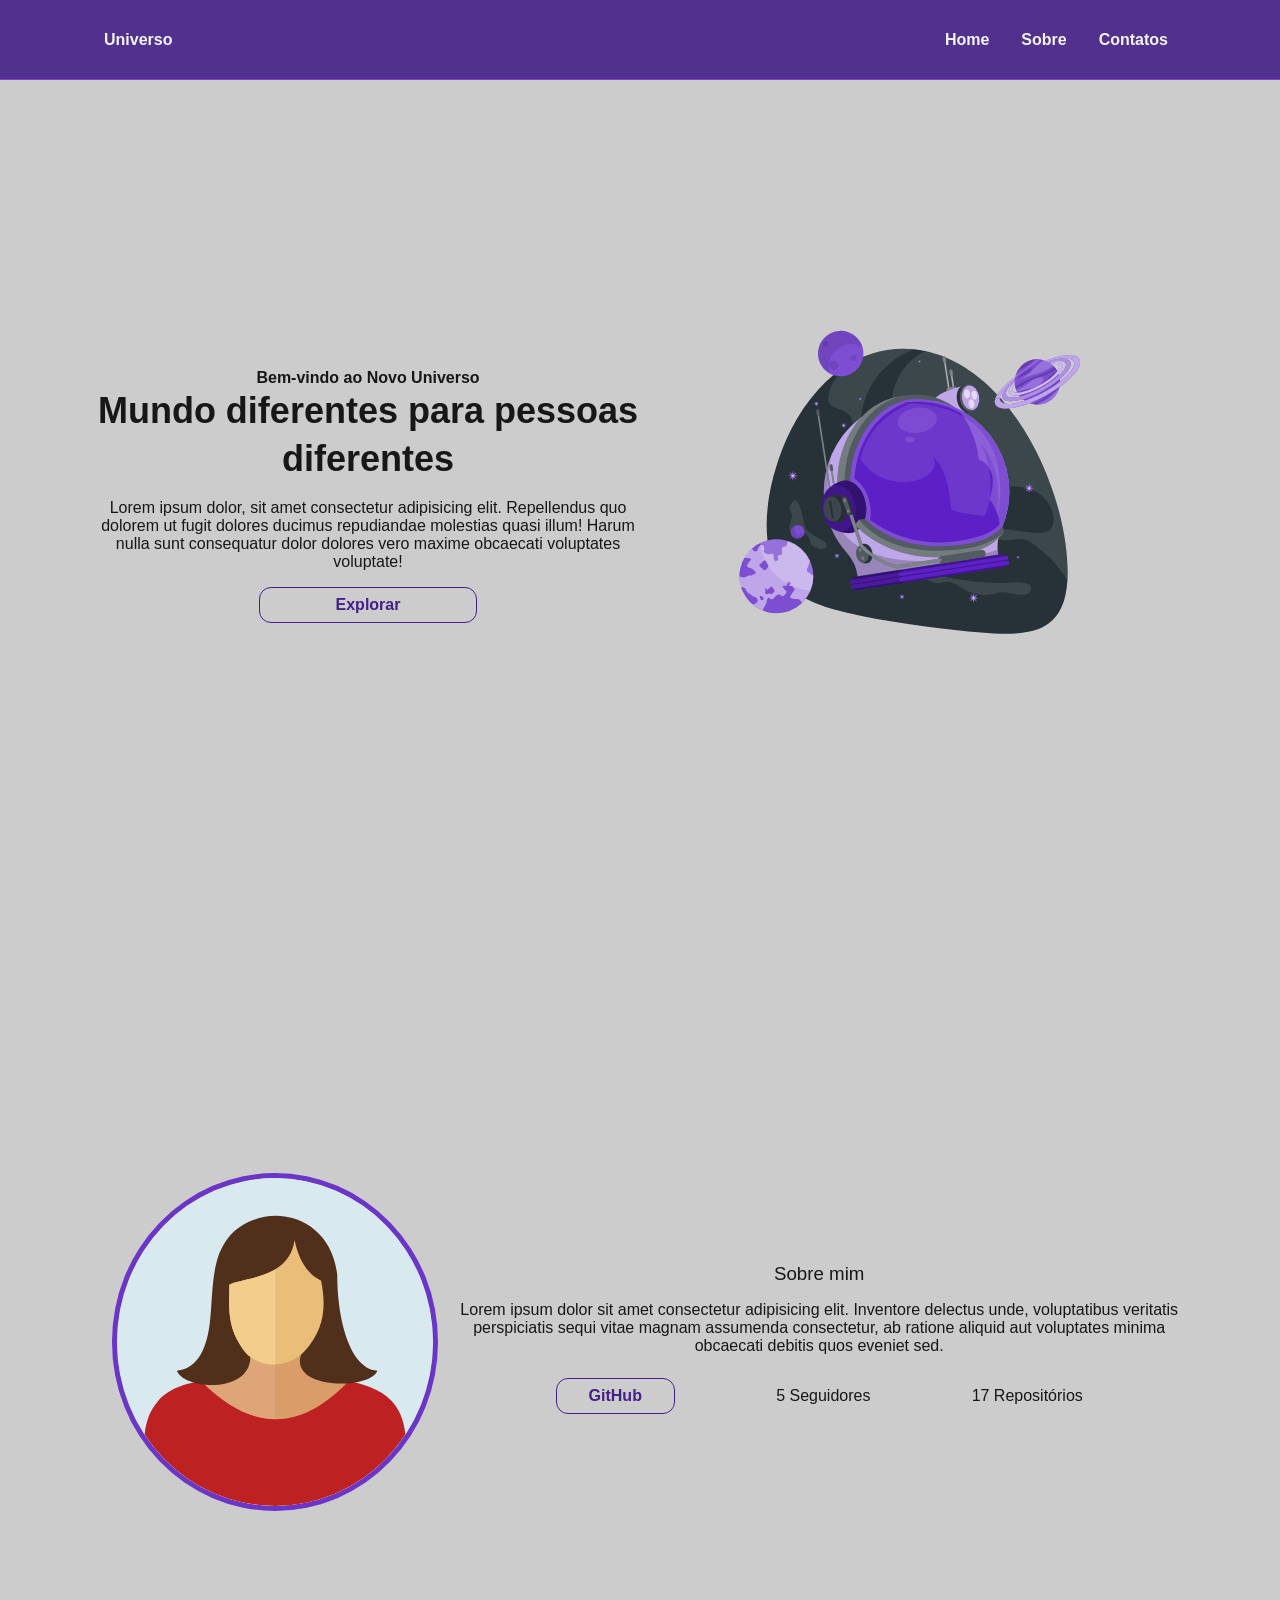
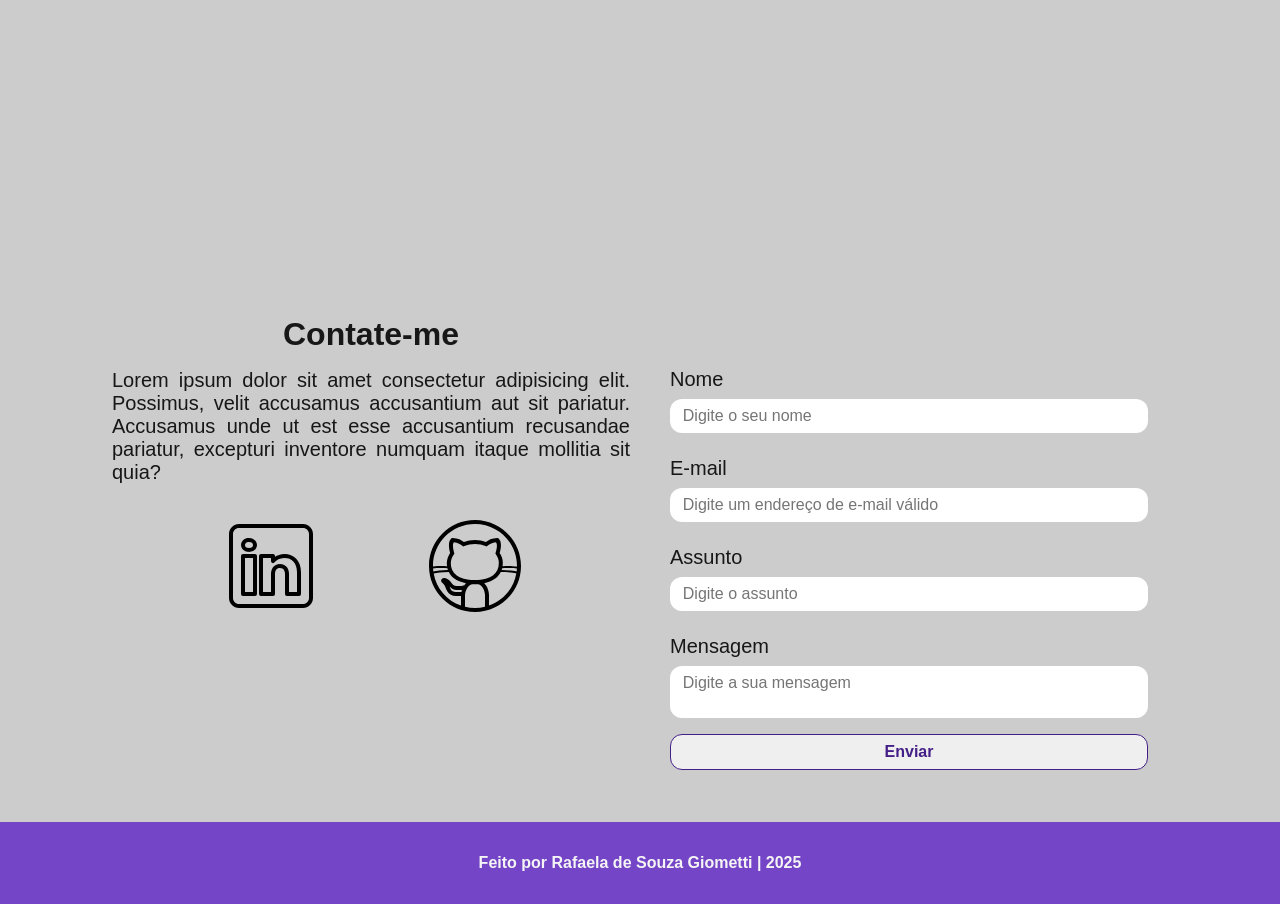
==== commit c72ceefb: "Merge 37b2a3c0fe94d2029484b1e7c355a82ae7d63b3d into 9245ee351a8f75abe0b7b37f0f3b8124c07d170e" ====
--- a/index.html
+++ b/index.html
@@ -82,6 +82,27 @@
       </section>
 
       <section id="about" class="flex sobre_container">
+        <img src="./assets/img/user_02.svg" alt="Foto do perfil do GitHub" />
+        <article id="about_texto">
+          <h1>Sobre mim</h1>
+          <p>
+            Lorem ipsum dolor sit amet consectetur adipisicing elit. Inventore
+            delectus unde, voluptatibus veritatis perspiciatis sequi vitae
+            magnam assumenda consectetur, ab ratione aliquid aut voluptates
+            minima obcaecati debitis quos eveniet sed.
+          </p>
+
+          <div id="about_github" class="flex sobre_github">
+            <a
+              href="https://github.com/rafagiometti" 
+              target="_blank"
+              class="botao"
+              >GitHub</a
+            >
+            <p>5 Seguidores</p>
+            <p>17 Repositórios</p>
+          </div>
+        </article>
       </section>
 
       <section id="contact" class="contato_container">
@@ -110,10 +131,7 @@
           </div>
         </article>
 
-        <form action="https://formsubmit.co/rafaela.giometti@mail.usf.edu.br" method="POST" id="formulario">
-          
-          <input type="hidden" name="_next" value="http://127.0.0.1:5500/sucesso.html">
-          <input type="hidden" name="_captcha" value="false">
+        <form action="" method="POST">
           <label for="nome">Nome</label>
           <input
             id="nome"
@@ -155,10 +173,5 @@
     </main>
 
     <footer> Feito por Rafaela de Souza Giometti | 2025</footer>
-
-    <!-- Script JavaScript -->
-     <script src="./assets/js/script.js"></script>
-
   </body>
-
 </html>
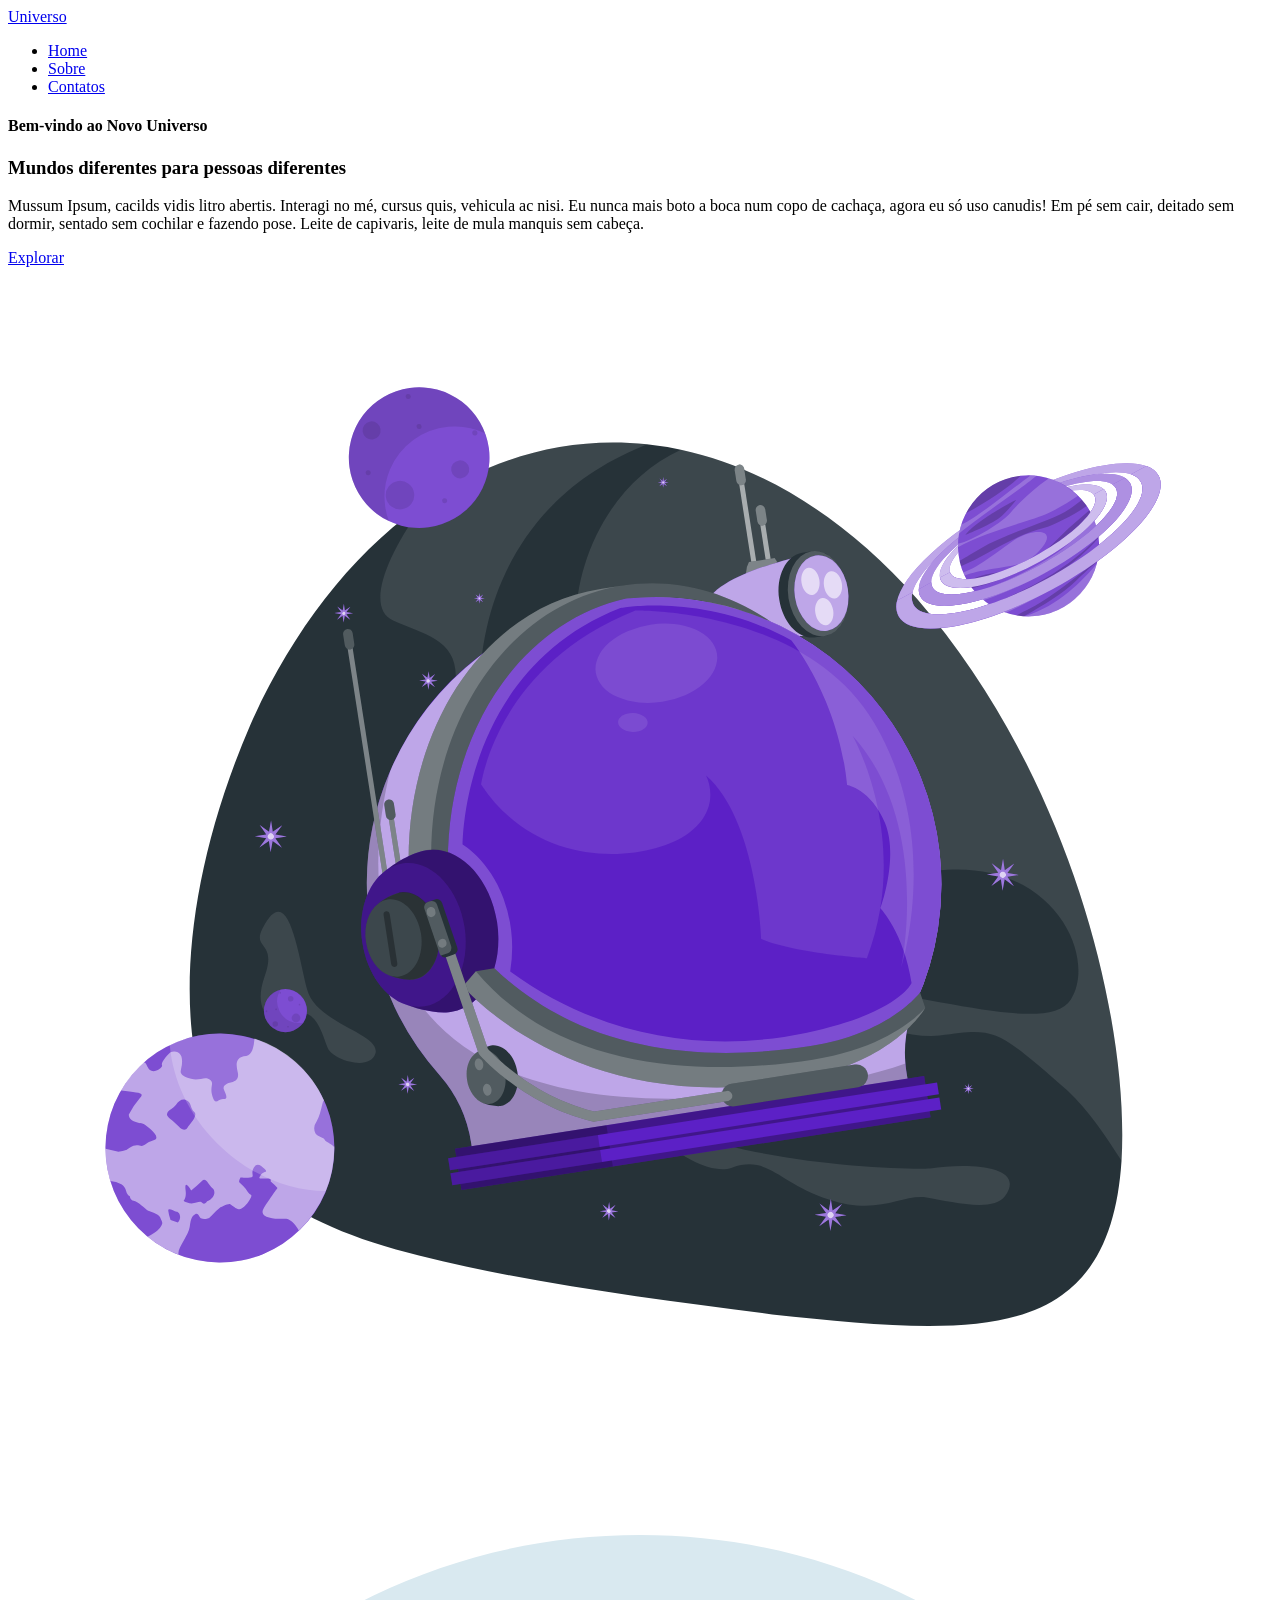
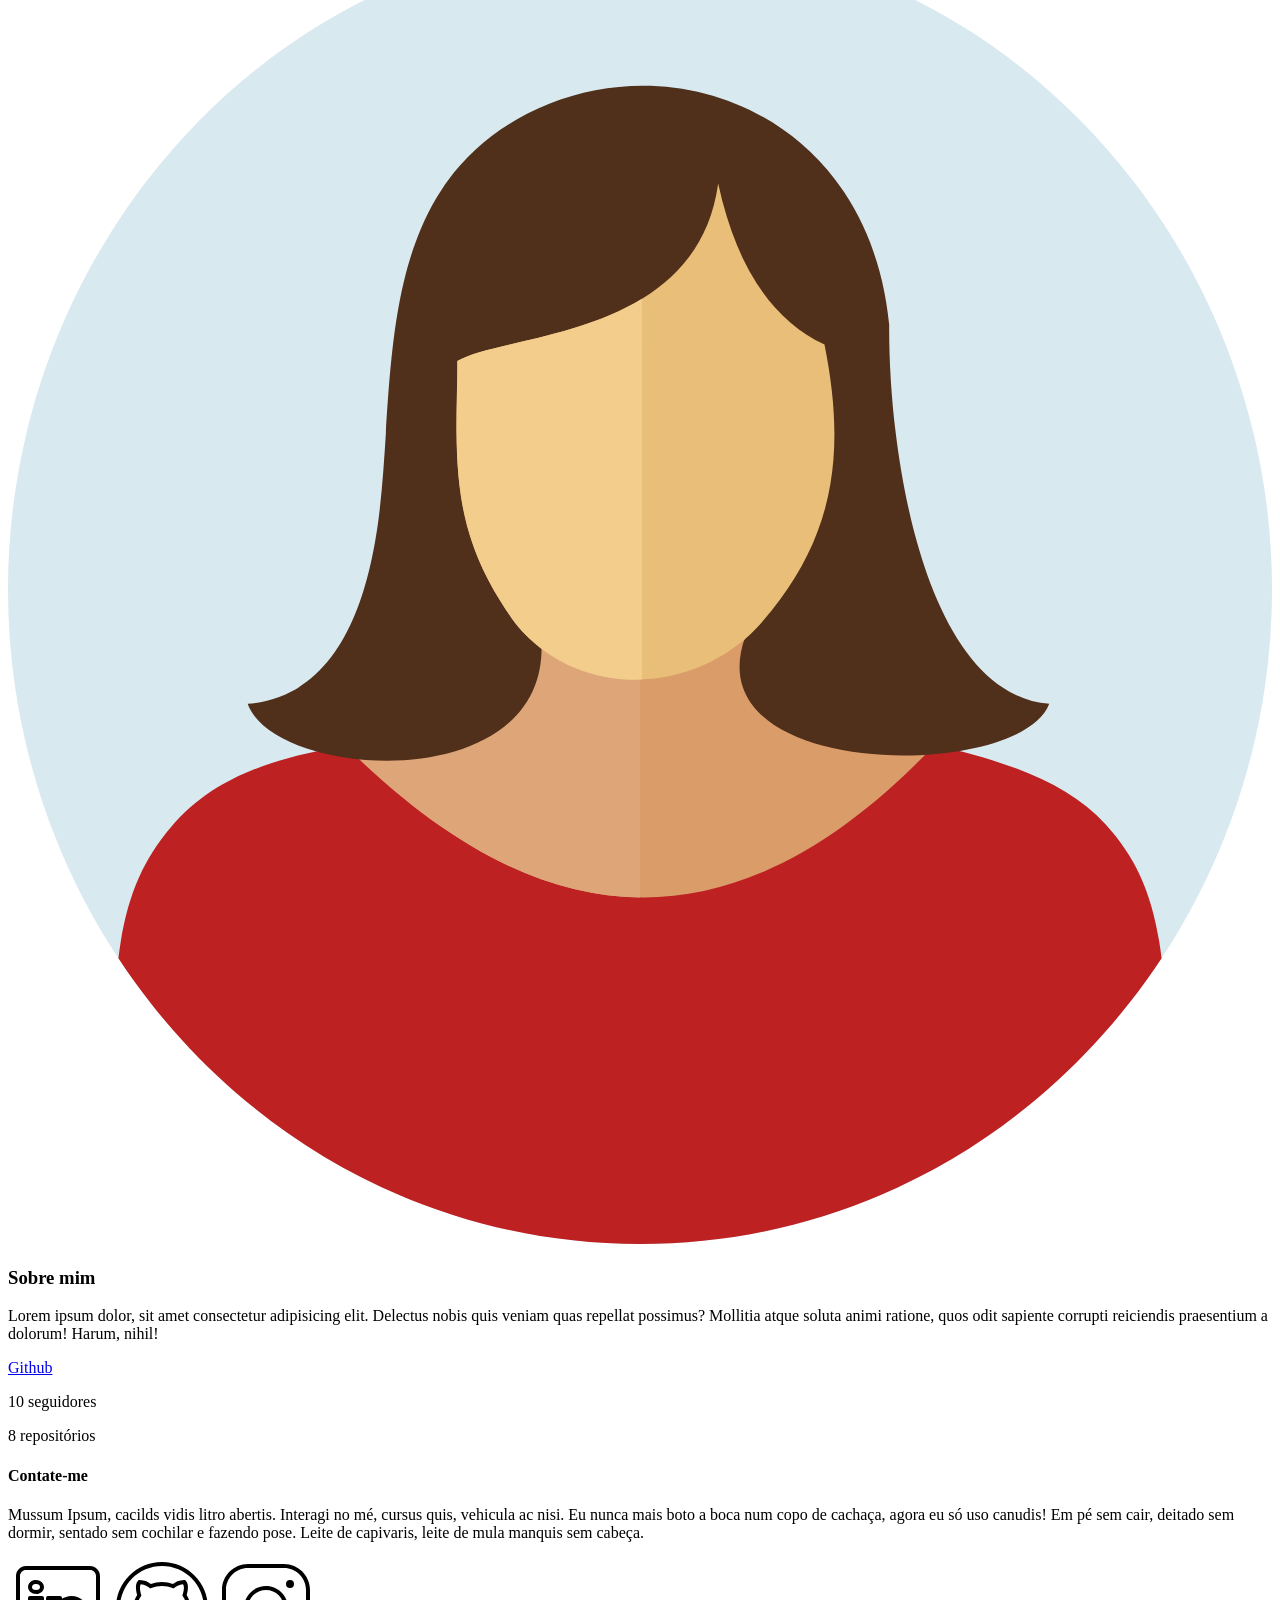
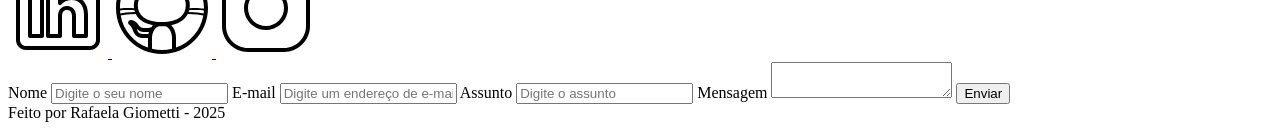
==== commit 21117296: "Merge bb4b1be5f7977c0f20c76b9f144cac8cbcb550bf into 9245ee351a8f75abe0b7b37f0f3b8124c07d170e" ====
--- a/index.html
+++ b/index.html
@@ -1,177 +1,144 @@
 <!DOCTYPE html>
 <html lang="pt-br">
-  <head>
-    <!-- Servidores de Fontes do Google -->
-    <link rel="preconnect" href="https://fonts.googleapis.com" />
-    <link rel="preconnect" href="https://fonts.gstatic.com" crossorigin />
+<head>
+    <meta charset="UTF-8">
+    <meta name="viewport" content="width=device-width, initial-scale=1.0">
+    <meta name="description" content="Projeto Portfólio da Rafaela, desenvolvedora web fullstack">
+    <meta name="author" content="Rafaela de Souza Giometti">
+    <meta name="keywords" content="portfolio, desenvolvedora, fullstack, HTML, CSS, JavaScript">
+    <link rel="icon" type="image/svg" href="./assets/img/favicon.svg" />
+    <title>Meu Perfil</title>
+</head>
+<body>
 
-    <!-- Fonte do Google - Poppins -->
-    <link
-      href="https://fonts.googleapis.com/css2?family=Poppins&display=swap"
-      rel="stylesheet"
-    />
+    <!-- Cabeçalho da página -->
+    <header>
 
-    <meta charset="UTF-8" />
-    <meta name="viewport" content="width=device-width, initial-scale=1.0" />
-    <meta
-      name="description"
-      content="Projeto para portfólio de Rafaela Giometti"
-    />
-    <meta name="author" content="Rafaela Giometti" />
-    <meta
-      name="keywords"
-      content="portfólio, desenvolvedor, web, mobile, fullstack, HTML CSS, JavaScript, Rafaela Giometti"
-    />
-    <link rel="icon" href="./assets/img/favicon.svg" />
+        <div id="header_content">
+            <!-- Título do cabeçalho -->
+             <div id="título">
+                <a href="#">Universo</a>
+             </div>
 
-    <link rel="stylesheet" href="./assets/css/styles.css" />
+             <!--Menu-->
+            <div id="menu">
 
-    <title>Portfólio de Rafaela Giometti - Home</title>
-  </head>
-  <body>
-    <header class="flex menu_container">
-      <div id="header_content" class="menu_content">
-        <div id="titulo">
-          <a href="#"> Universo </a>
+        <!-- Barra de Navegação -->
+         <nav>
+            <ul>
+                <li><a href="#">Home</a></li>
+                <li><a href="#about">Sobre</a></li>
+                <li><a href="#contact">Contatos</a></li>
+            </ul>
+         </nav>
         </div>
+     </div>
+</header>
 
-        <div id="menu" class="flex">
-          <nav>
-            <ul class="menu_list">
-              <li>
-                <a href="#"> Home </a>
-              </li>
-              <li>
-                <a href="#about"> Sobre </a>
-              </li>
-              <li>
-                <a href="#contact"> Contatos </a>
-              </li>
-            </ul>
-          </nav>
-        </div>
-      </div>
-    </header>
+     <!-- Seção principal da página -->
+    <main>
 
-    <main>
-      <section id="home" class="flex home_container">
-        <article id="home_texto" class="flex home_content">
-          <h4>Bem-vindo ao Novo Universo</h4>
-          <h1>Mundo diferentes para pessoas diferentes</h1>
-          <p>
-            Lorem ipsum dolor, sit amet consectetur adipisicing elit.
-            Repellendus quo dolorem ut fugit dolores ducimus repudiandae
-            molestias quasi illum! Harum nulla sunt consequatur dolor dolores
-            vero maxime obcaecati voluptates voluptate!
-          </p>
-          <a
-            href="https://github.com/rafagiometti" 
-            target="_blank"
-            class="botao"
-          >
-            Explorar
-          </a>
+        <section id="home">
+            <article id="home_texto">
+
+                <h4>Bem-vindo ao Novo Universo</h4>
+                <h1>Mundos diferentes para pessoas diferentes</h1>
+                <p>Mussum Ipsum, cacilds vidis litro abertis. Interagi no mé, cursus quis, vehicula ac nisi. Eu nunca mais boto a boca num copo de cachaça, agora eu só uso canudis! Em pé sem cair, deitado sem dormir, sentado sem cochilar e fazendo pose. Leite de capivaris, leite de mula manquis sem cabeça.</p>
+                <a href="https://github.com/rafagiometti" target="_blank">Explorar</a>
+            </article>
+
+            <article id="home_imagem">
+                <img src="./assets/img/astronauta.svg" alt="Capacete do astronauta com animação">
+
+            </article>
+        </section>
+
+        <section id="about">
+            <img src="./assets/img/user_02.svg" alt="foto perfil github"/>
+       
+        <article id="about_texto">
+            <h1>Sobre mim</h1>
+            <p>Lorem ipsum dolor, sit amet consectetur adipisicing elit. Delectus nobis quis veniam quas repellat possimus? Mollitia atque soluta animi ratione, quos odit sapiente corrupti reiciendis praesentium a dolorum! Harum, nihil!</p>
+
+            <div id="about_github">
+                <a href="https://github.com/rafagiometti" target="_blank">Github</a>
+                <p>10 seguidores</p>
+                <p>8 repositórios</p>
+            </div>
         </article>
+            
+        </section>
 
-        <article id="home_imagem" class="flex home_content">
-          <img
-            src="./assets/img/astronauta.svg"
-            alt="Capacete do astronauta com animação"
-          />
-        </article>
-      </section>
+        <section id="contact">
+            <h4>Contate-me</h4>
+            <p>Mussum Ipsum, cacilds vidis litro abertis. Interagi no mé, cursus quis, vehicula ac nisi. Eu nunca mais boto a boca num copo de cachaça, agora eu só uso canudis! Em pé sem cair, deitado sem dormir, sentado sem cochilar e fazendo pose. Leite de capivaris, leite de mula manquis sem cabeça.</p>
+            
+            <div id="icones_redes_sociais">
+                <a href="https://www.linkedin.com/in/rafaelagiometti/
+" target="_blank">
+                    <img src="./assets/img/linkedin.svg" alt="ícone do Linkedin"/>
+                </a>
 
-      <section id="about" class="flex sobre_container">
-        <img src="./assets/img/user_02.svg" alt="Foto do perfil do GitHub" />
-        <article id="about_texto">
-          <h1>Sobre mim</h1>
-          <p>
-            Lorem ipsum dolor sit amet consectetur adipisicing elit. Inventore
-            delectus unde, voluptatibus veritatis perspiciatis sequi vitae
-            magnam assumenda consectetur, ab ratione aliquid aut voluptates
-            minima obcaecati debitis quos eveniet sed.
-          </p>
+                <a href="https://github.com/rafagiometti" target="_blank">
+                    <img src="./assets/img/github.svg" alt="ícone do Github"/>
+                 </a>
 
-          <div id="about_github" class="flex sobre_github">
-            <a
-              href="https://github.com/rafagiometti" 
-              target="_blank"
-              class="botao"
-              >GitHub</a
-            >
-            <p>5 Seguidores</p>
-            <p>17 Repositórios</p>
-          </div>
-        </article>
-      </section>
+                    <a href="https://www.instagram.com/rafapic/" target="_blank">
+                    <img src="./assets/img/instagram.svg" alt="ícone do instagram"/>
+                </a>
+            </div>
 
-      <section id="contact" class="contato_container">
-        <article id="redes_sociais" class="contato_content">
-          <h4>Contate-me</h4>
-          <p>
-            Lorem ipsum dolor sit amet consectetur adipisicing elit. Possimus,
-            velit accusamus accusantium aut sit pariatur. Accusamus unde ut est
-            esse accusantium recusandae pariatur, excepturi inventore numquam
-            itaque mollitia sit quia?
-          </p>
+            <form action="sucesso.html" method="GET">
 
-          <div id="icones_redes_sociais" class="social_container">
-            <a
-              href="https://www.linkedin.com/in/rafaelagiometti/" 
-              target="_blank"
-              class="social_icon"
-            >
-            </a>
-            <a
-              href="https://github.com/rafagiometti" 
-              target="_blank"
-              class="social_icon"
-            >
-            </a>
-          </div>
-        </article>
+                <label for="nome">Nome</label>
+                <input
+                    id="nome"
+                    name="nome"
+                    type="text"
+                    placeholder="Digite o seu nome">
+                    <span id="txtNome"></span>
 
-        <form action="" method="POST">
-          <label for="nome">Nome</label>
-          <input
-            id="nome"
-            name="nome"
-            type="text"
-            placeholder="Digite o seu nome"
-          />
-          <span id="txtNome"> </span>
+            
+                <label for="email">E-mail</label>
+                <input
+                    id="email"
+                    name="email"
+                    type="text"
+                    placeholder="Digite um endereço de e-mail válido">
 
-          <label for="email">E-mail</label>
-          <input
-            id="email"
-            name="email"
-            type="email"
-            placeholder="Digite um endereço de e-mail válido"
-          />
-          <span id="txtEmail"> </span>
+                    <span id="txtEmail"></span>
 
-          <label for="assunto">Assunto</label>
-          <input
-            id="assunto"
-            name="assunto"
-            type="text"
-            placeholder="Digite o assunto"
-          />
-          <span id="txtAssunto"> </span>
+                    <label for="assunto">Assunto</label>
+                <input
+                    id="assunto"
+                    name="assunto"
+                    type="text"
+                    placeholder="Digite o assunto">
 
-          <label for="mensagem"> Mensagem </label>
+                    <span id="txtAssunto"></span>
 
-          <textarea
-            id="mensagem"
-            name="mensagem"
-            placeholder="Digite a sua mensagem"
-          ></textarea>
+                    <label for="mensagem">Mensagem</label>
+                    <textarea
+                    id="mensagem"
+                    name="mensagem"
+                    placeholder="Digite a sua mensagem"
+                    >
+                </textarea>
 
-          <button type="submit" class="botao">Enviar</button>
-        </form>
-      </section>
+                <button type="submite">Enviar</button>
+                    
+                </form>
+        </section>
+
+
+
     </main>
 
-    <footer> Feito por Rafaela de Souza Giometti | 2025</footer>
-  </body>
+
+    <!-- Rodapé da página -->
+    <footer>
+        Feito por Rafaela Giometti - 2025
+
+    </footer>
+</body>
 </html>
